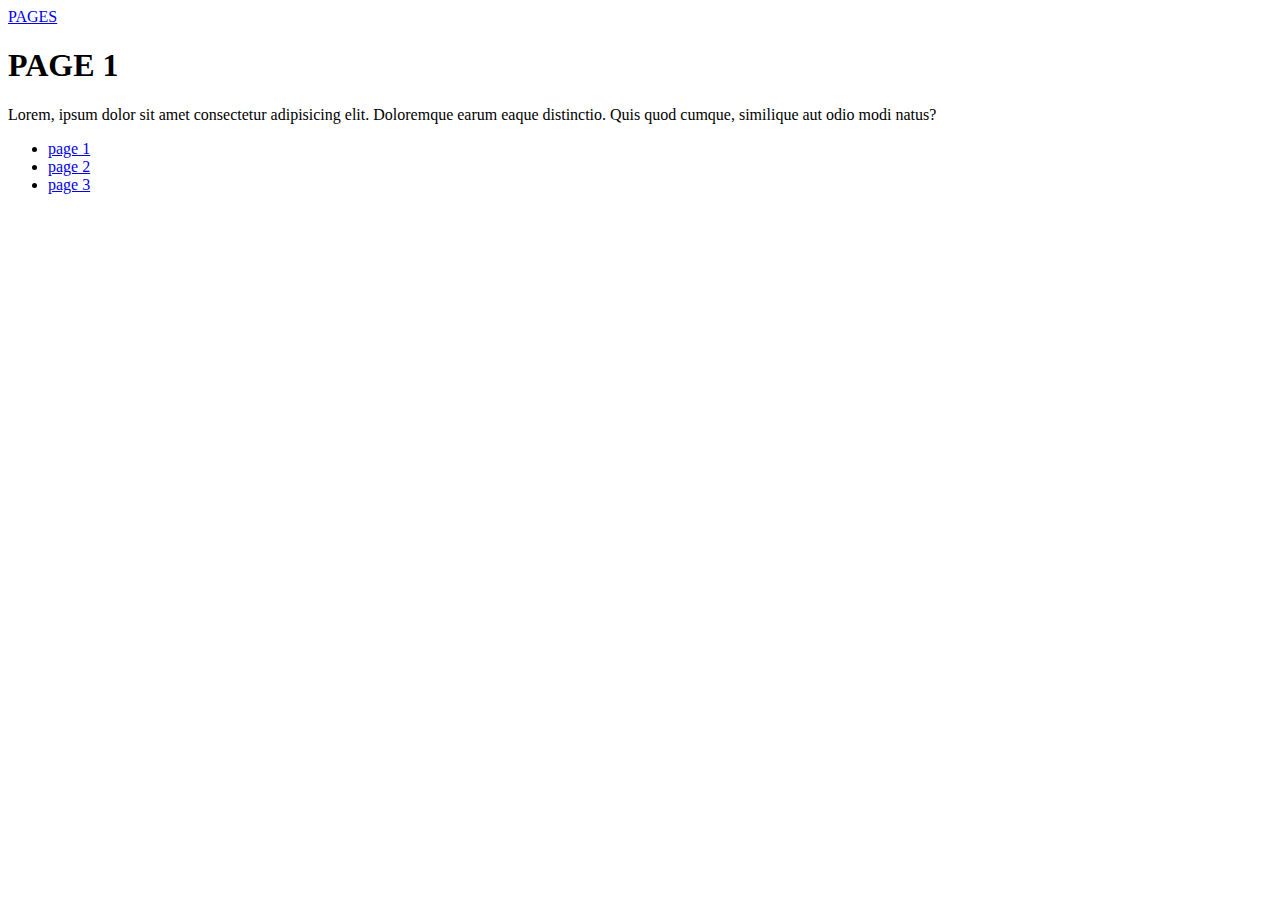
==== page-1.html @ b5a1cdf8 "adds 3 pages and index" ====
<!DOCTYPE html>
<html lang="en">
<head>
	<meta charset="UTF-8">
	<meta name="viewport" content="width=device-width, initial-scale=1.0">
	<title>Page 1</title>
</head>
<body>
	<header>
		<a href="./index.html">PAGES</a>
	</header>
	<main>
		<h1>PAGE 1</h1>
		<p>Lorem, ipsum dolor sit amet consectetur adipisicing elit. Doloremque earum eaque distinctio. Quis quod cumque, similique aut odio modi natus?</p>
		<ul>
			<li><a href="./page-1.html">page 1</a></li>
			<li><a href="./page-2.html">page 2</a></li>
			<li><a href="./page-3.html">page 3</a></li>
		</ul>
	</main>
	<footer></footer>
</body>
</html>
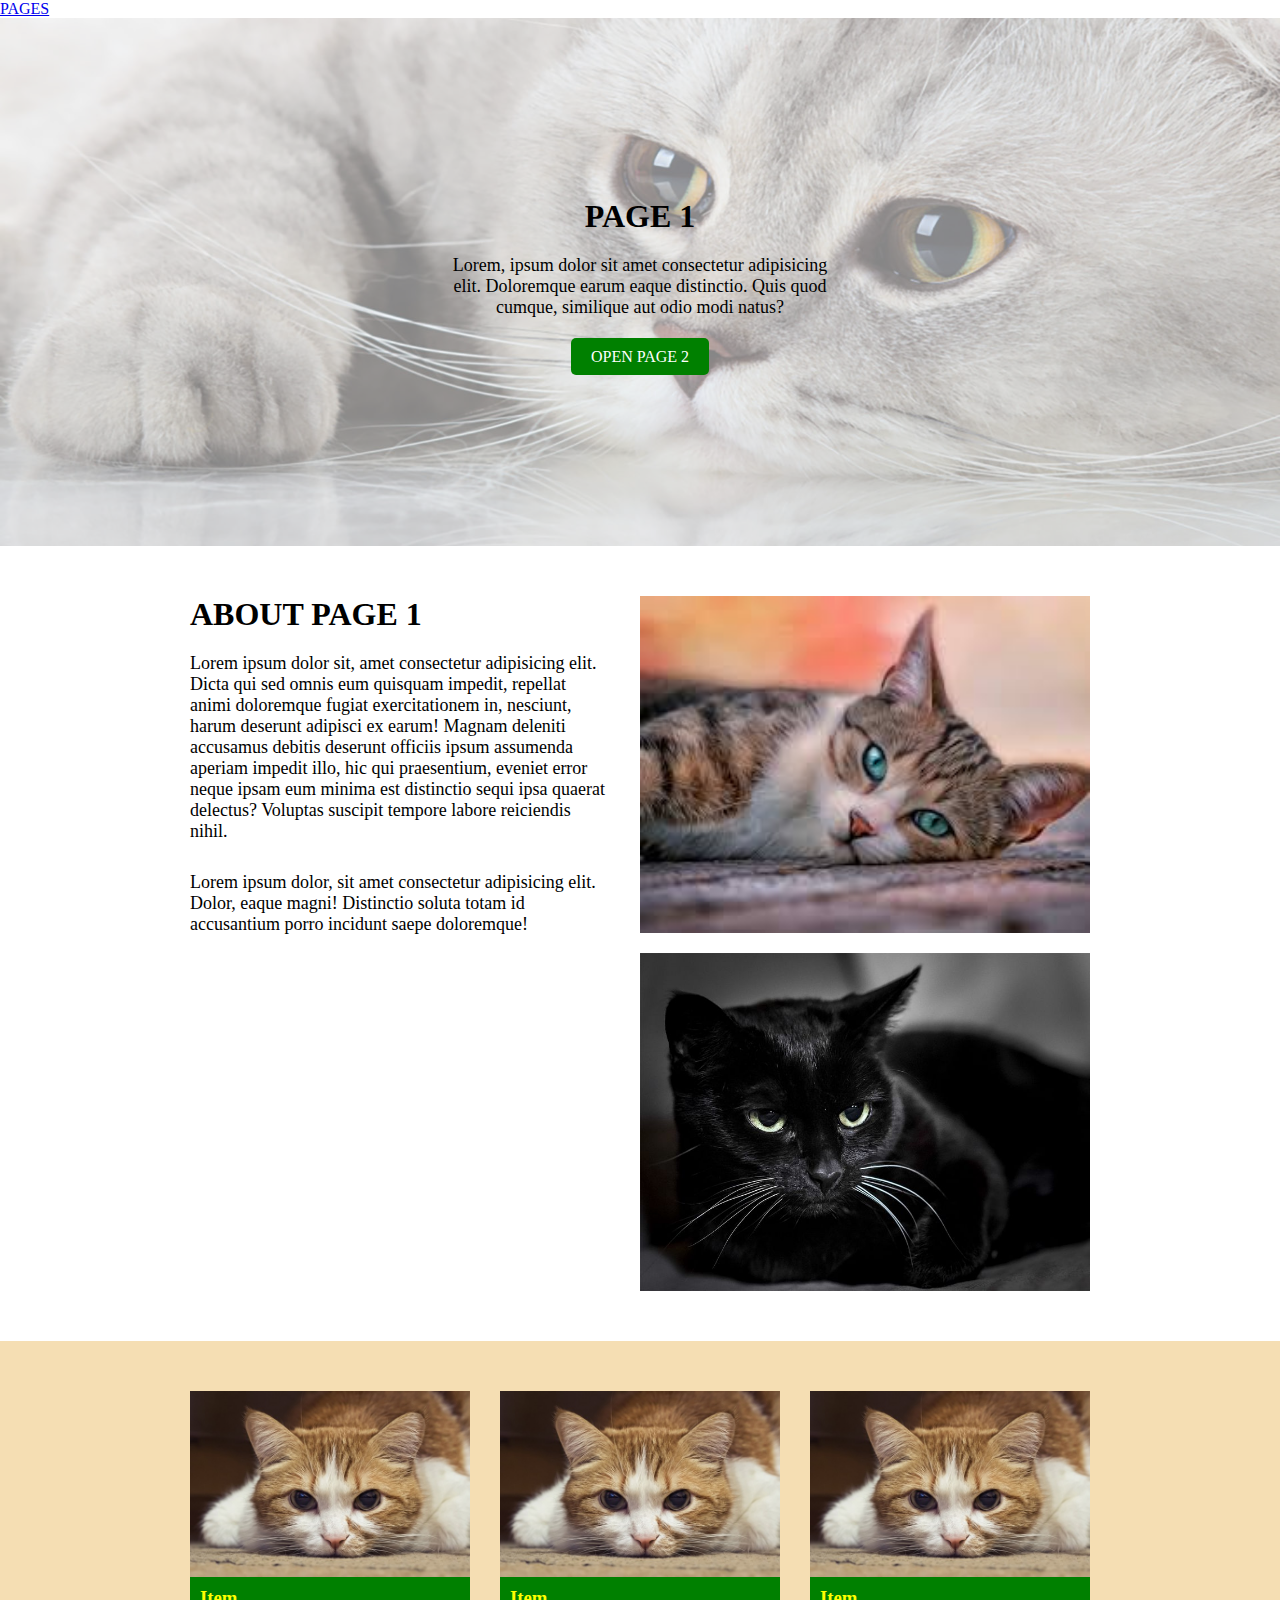
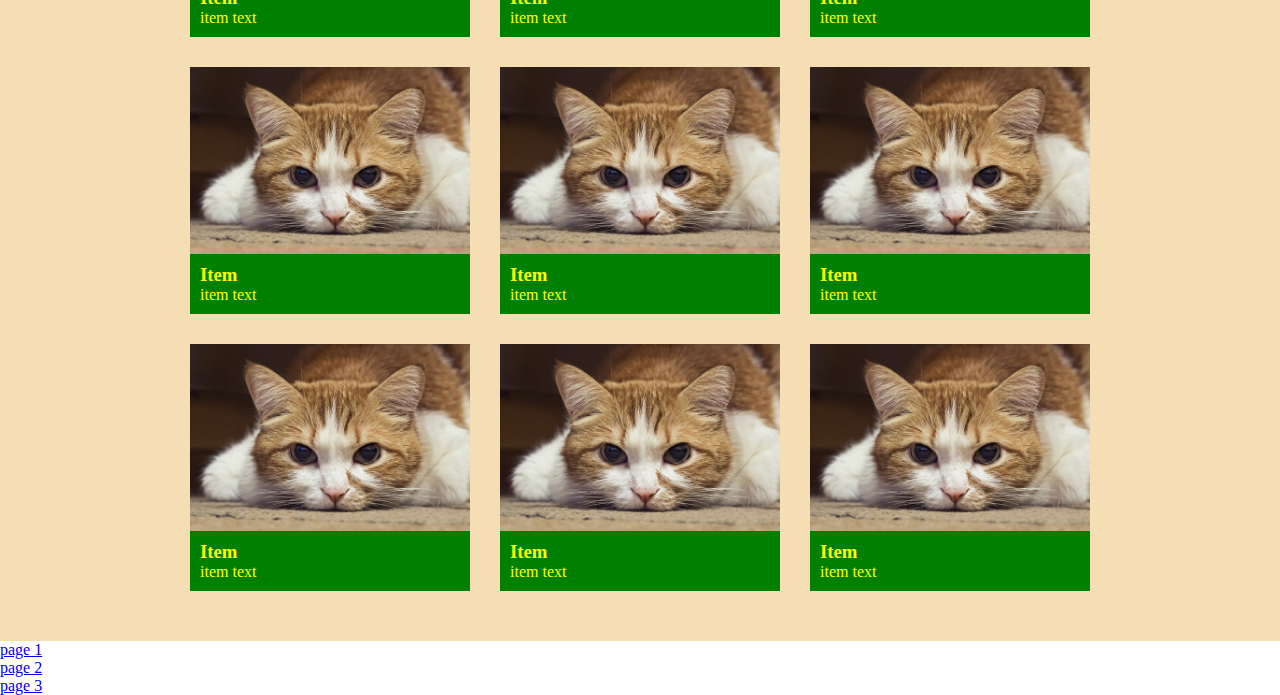
==== commit 4d0f4535: "adds a gallery" ====
--- a/page-1.html
+++ b/page-1.html
@@ -1,17 +1,156 @@
 <!DOCTYPE html>
 <html lang="en">
+
 <head>
 	<meta charset="UTF-8">
 	<meta name="viewport" content="width=device-width, initial-scale=1.0">
 	<title>Page 1</title>
+	<link rel="stylesheet" href="./css/styles.css">
 </head>
+
 <body>
 	<header>
 		<a href="./index.html">PAGES</a>
 	</header>
 	<main>
-		<h1>PAGE 1</h1>
-		<p>Lorem, ipsum dolor sit amet consectetur adipisicing elit. Doloremque earum eaque distinctio. Quis quod cumque, similique aut odio modi natus?</p>
+		<!-- Block Hero -->
+		<section class="section hero">
+			<div class="hero-overlay">
+				<div class="container hero">
+					<div class="hero-content__wrap">
+						<h1 class="content-title">Page 1</h1>
+						<p class="content-text">Lorem, ipsum dolor sit amet consectetur adipisicing elit.
+							Doloremque earum eaque distinctio. Quis quod cumque, similique aut odio modi natus?</p>
+						<a class="content-btn" href="./page-2.html">Open page 2</a>
+					</div>
+				</div>
+			</div>
+		</section>
+<!-- about page 1 -->
+		<section class="section">
+			<div class="container about">
+				<div class="about-content__wrap">
+					<div class="about-content">
+						<h2 class="content-title">About page 1</h2>
+						<p class="content-text">Lorem ipsum dolor sit, amet consectetur adipisicing elit. Dicta qui sed omnis eum quisquam impedit, repellat animi doloremque fugiat exercitationem in, nesciunt, harum deserunt adipisci ex earum! Magnam deleniti accusamus debitis deserunt officiis ipsum assumenda aperiam impedit illo, hic qui praesentium, eveniet error neque ipsam eum minima est distinctio sequi ipsa quaerat delectus? Voluptas suscipit tempore labore reiciendis nihil.</p>
+						<p class="content-text">Lorem ipsum dolor, sit amet consectetur adipisicing elit. Dolor, eaque magni! Distinctio soluta totam id accusantium porro incidunt saepe doloremque!</p>
+					</div>
+					<div class="about-content">
+						<div class="about-img__thumb">
+							<img class="about-img" src="./images/cat4.jpg" alt="cat 4">
+						</div>
+						<div class="about-img__thumb">
+							<img class="about-img" src="./images/cat5.jpg" alt="cat 5">
+						</div>
+					</div>
+				</div>
+			</div>
+		</section>
+		<section class="section gallery">
+			<div class="container gallery">
+				<ul class="gallery-list">
+					<li>
+						<div class="gallery-list__item-wrap">
+							<div class="gallery-item__thumb">
+								<img src="./images/cat8.jpg" alt="Some__text">
+							</div>
+							<div class="gallery-item__meta">
+								<h3 class="gallery-meta__title">Item</h3>
+								<p class="gallery-meta__text">item text</p>
+							</div>
+						</div>
+					</li>
+					<li>
+						<div class="gallery-list__item-wrap">
+							<div class="gallery-item__thumb">
+								<img src="./images/cat8.jpg" alt="Some__text">
+							</div>
+							<div class="gallery-item__meta">
+								<h3 class="gallery-meta__title">Item</h3>
+								<p class="gallery-meta__text">item text</p>
+							</div>
+						</div>
+					</li>
+					<li>
+						<div class="gallery-list__item-wrap">
+							<div class="gallery-item__thumb">
+								<img src="./images/cat8.jpg" alt="Some__text">
+							</div>
+							<div class="gallery-item__meta">
+								<h3 class="gallery-meta__title">Item</h3>
+								<p class="gallery-meta__text">item text</p>
+							</div>
+						</div>
+					</li>
+					<li>
+						<div class="gallery-list__item-wrap">
+							<div class="gallery-item__thumb">
+								<img src="./images/cat8.jpg" alt="Some__text">
+							</div>
+							<div class="gallery-item__meta">
+								<h3 class="gallery-meta__title">Item</h3>
+								<p class="gallery-meta__text">item text</p>
+							</div>
+						</div>
+					</li>
+					<li>
+						<div class="gallery-list__item-wrap">
+							<div class="gallery-item__thumb">
+								<img src="./images/cat8.jpg" alt="Some__text">
+							</div>
+							<div class="gallery-item__meta">
+								<h3 class="gallery-meta__title">Item</h3>
+								<p class="gallery-meta__text">item text</p>
+							</div>
+						</div>
+					</li>
+					<li>
+						<div class="gallery-list__item-wrap">
+							<div class="gallery-item__thumb">
+								<img src="./images/cat8.jpg" alt="Some__text">
+							</div>
+							<div class="gallery-item__meta">
+								<h3 class="gallery-meta__title">Item</h3>
+								<p class="gallery-meta__text">item text</p>
+							</div>
+						</div>
+					</li>
+					<li>
+						<div class="gallery-list__item-wrap">
+							<div class="gallery-item__thumb">
+								<img src="./images/cat8.jpg" alt="Some__text">
+							</div>
+							<div class="gallery-item__meta">
+								<h3 class="gallery-meta__title">Item</h3>
+								<p class="gallery-meta__text">item text</p>
+							</div>
+						</div>
+					</li>
+					<li>
+						<div class="gallery-list__item-wrap">
+							<div class="gallery-item__thumb">
+								<img src="./images/cat8.jpg" alt="Some__text">
+							</div>
+							<div class="gallery-item__meta">
+								<h3 class="gallery-meta__title">Item</h3>
+								<p class="gallery-meta__text">item text</p>
+							</div>
+						</div>
+					</li>
+					<li>
+						<div class="gallery-list__item-wrap">
+							<div class="gallery-item__thumb">
+								<img src="./images/cat8.jpg" alt="Some__text">
+							</div>
+							<div class="gallery-item__meta">
+								<h3 class="gallery-meta__title">Item</h3>
+								<p class="gallery-meta__text">item text</p>
+							</div>
+						</div>
+					</li>
+				</ul>
+			</div>
+		</section>
 		<ul>
 			<li><a href="./page-1.html">page 1</a></li>
 			<li><a href="./page-2.html">page 2</a></li>
@@ -20,4 +159,5 @@
 	</main>
 	<footer></footer>
 </body>
+
 </html>--- a/css/styles.css
+++ b/css/styles.css
@@ -0,0 +1,172 @@
+html {
+	box-sizing: border-box;
+}
+
+*,
+*::before,
+*::after {
+	box-sizing: inherit;
+}
+
+body {
+	font-size: 16px;
+	margin: 0;
+}
+
+img {
+	display: block;
+	width: 100%;
+}
+
+h1,
+h2,
+h3 {
+	margin: 0;
+}
+
+p {
+	margin: 0;
+}
+
+ul {
+	margin: 0;
+	padding: 0;
+	list-style: none;
+}
+
+.section {
+	width: 100%;
+	/* height: 600px; */
+}
+
+.section.hero {
+	background-image: url("../images/cat.jpg");
+	background-size: cover;
+	background-repeat: no-repeat;
+	background-position: center;
+	background-color: lightcyan;
+}
+
+
+.hero-overlay {
+	width: 100%;
+	height: 100%;
+	background-color: rgba(255, 255, 255, 0.527);
+}
+
+.container {
+	display: flex;
+	justify-content: center;
+	align-items: center;
+	margin: 0 auto;
+	width: 900px;
+	height: 100%;
+}
+
+.container.hero {
+	padding-top: 150px;
+	padding-bottom: 150px;
+}
+
+.container.about {
+	padding-top: 50px;
+	padding-bottom: 50px;
+}
+
+.about-content__wrap {
+	display: flex;
+}
+
+.about-content {
+	width: 50%;
+}
+
+.about-content:first-child {
+	padding-right: 30px;
+}
+
+.about-img__thumb {
+	width: 100%;
+}
+
+.about-img__thumb:first-child {
+	margin-bottom: 20px;
+}
+
+.about-img {
+	display: block;
+	width: 100%;
+}
+
+.hero-content__wrap {
+	padding: 30px;
+	width: 450px;
+	text-align: center;
+}
+
+.content-title {
+	margin-bottom: 20px;
+	font-size: 32px;
+	text-transform: uppercase;
+}
+
+.content-text {
+	margin-bottom: 30px;
+	font-size: 18px;
+}
+
+.content-btn {
+	padding-top: 10px;
+	padding-left: 20px;
+	padding-right: 20px;
+	padding-bottom: 10px;
+	text-transform: uppercase;
+	text-decoration: none;
+	color: white;
+	border: none;
+	border-radius: 5px;
+	background-color: green;
+}
+
+.content-btn:hover {
+	background-color: orange;
+}
+
+
+/* Gallery */
+
+.section.gallery {
+	background-color: wheat;
+} 
+
+.container.gallery {
+	padding-top: 50px;
+	padding-bottom: 50px;
+}
+
+.gallery-list {
+	display: flex;
+	flex-wrap: wrap;
+}
+
+.gallery-list li:not(:nth-child(3n)) {
+	margin-right: 30px;
+}
+
+.gallery-list li:nth-last-child(n + 4) {
+	margin-bottom: 30px;
+}
+
+.gallery-list__item-wrap {
+	width: 280px;
+}
+
+.gallery-item__meta {
+	padding: 10px;
+	background-color: green;
+}
+
+.gallery-meta__title, .gallery-meta__text {
+	color: yellow;
+}
+
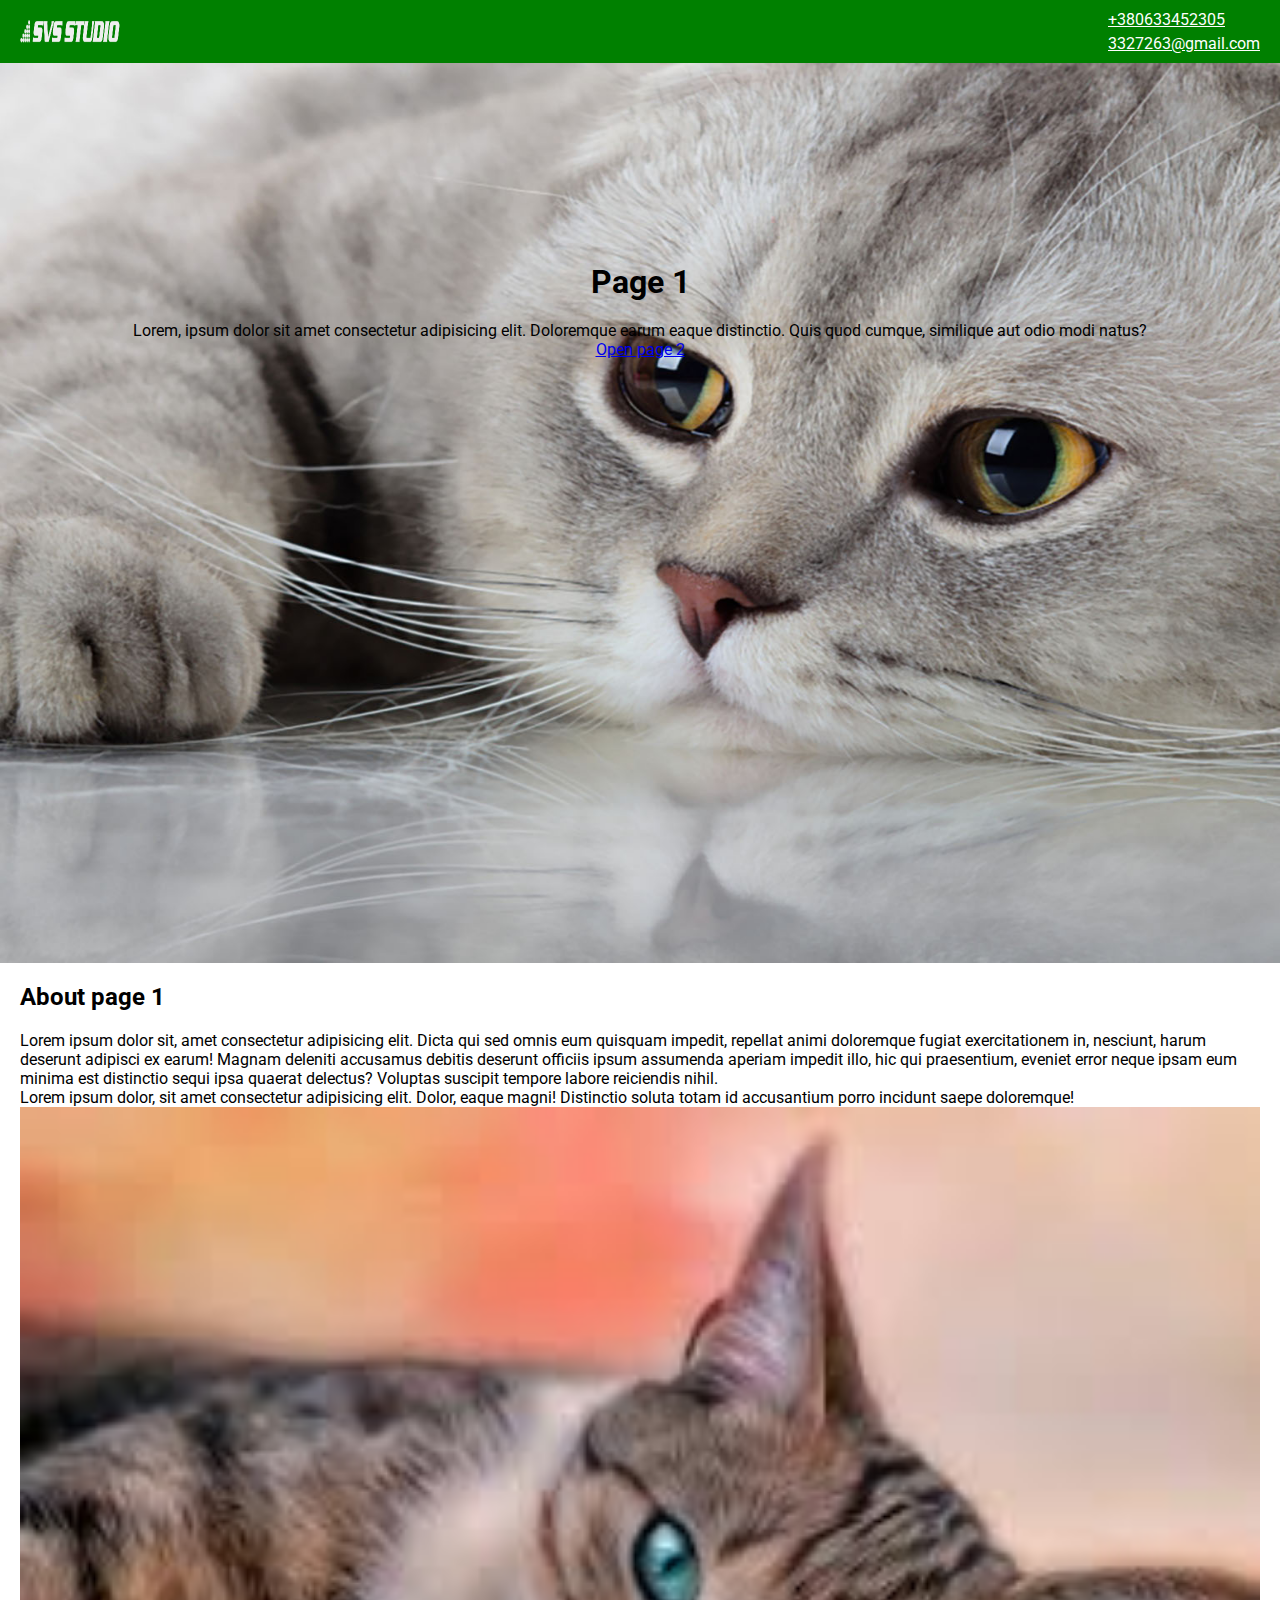
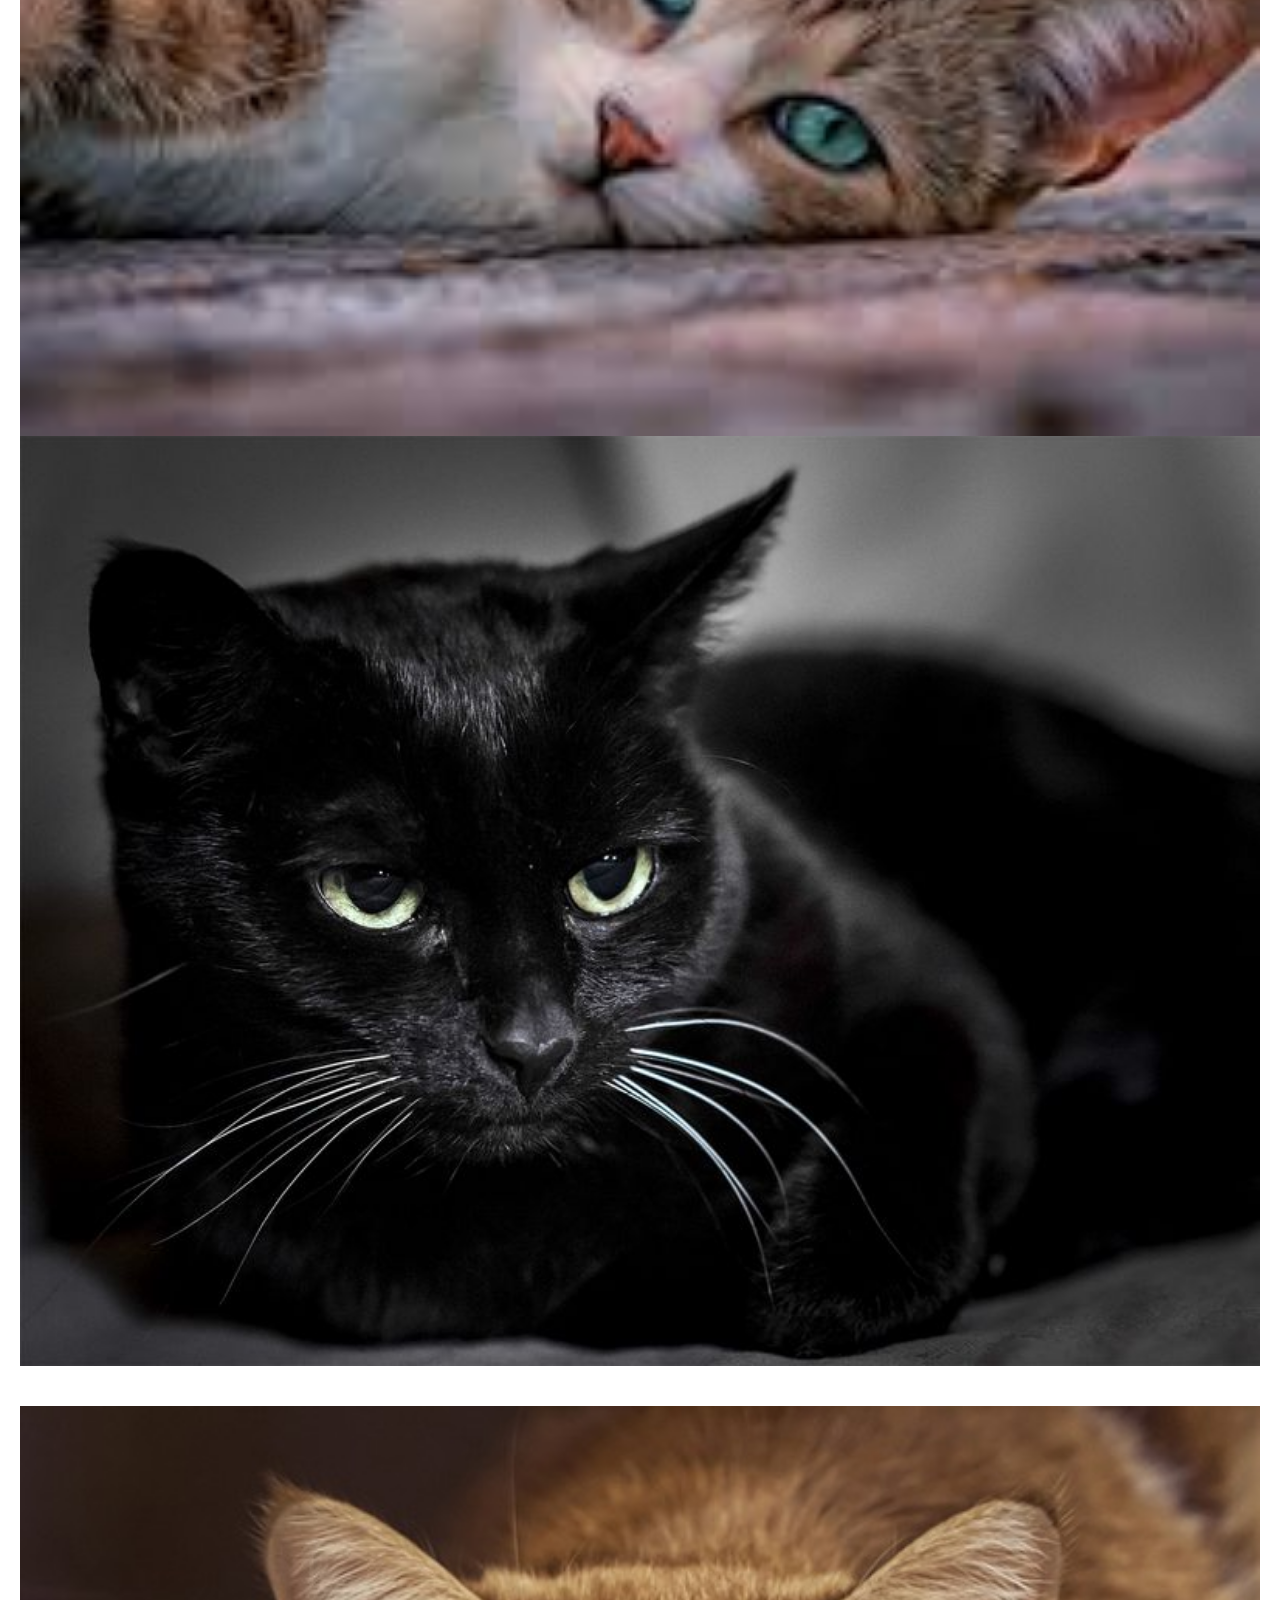
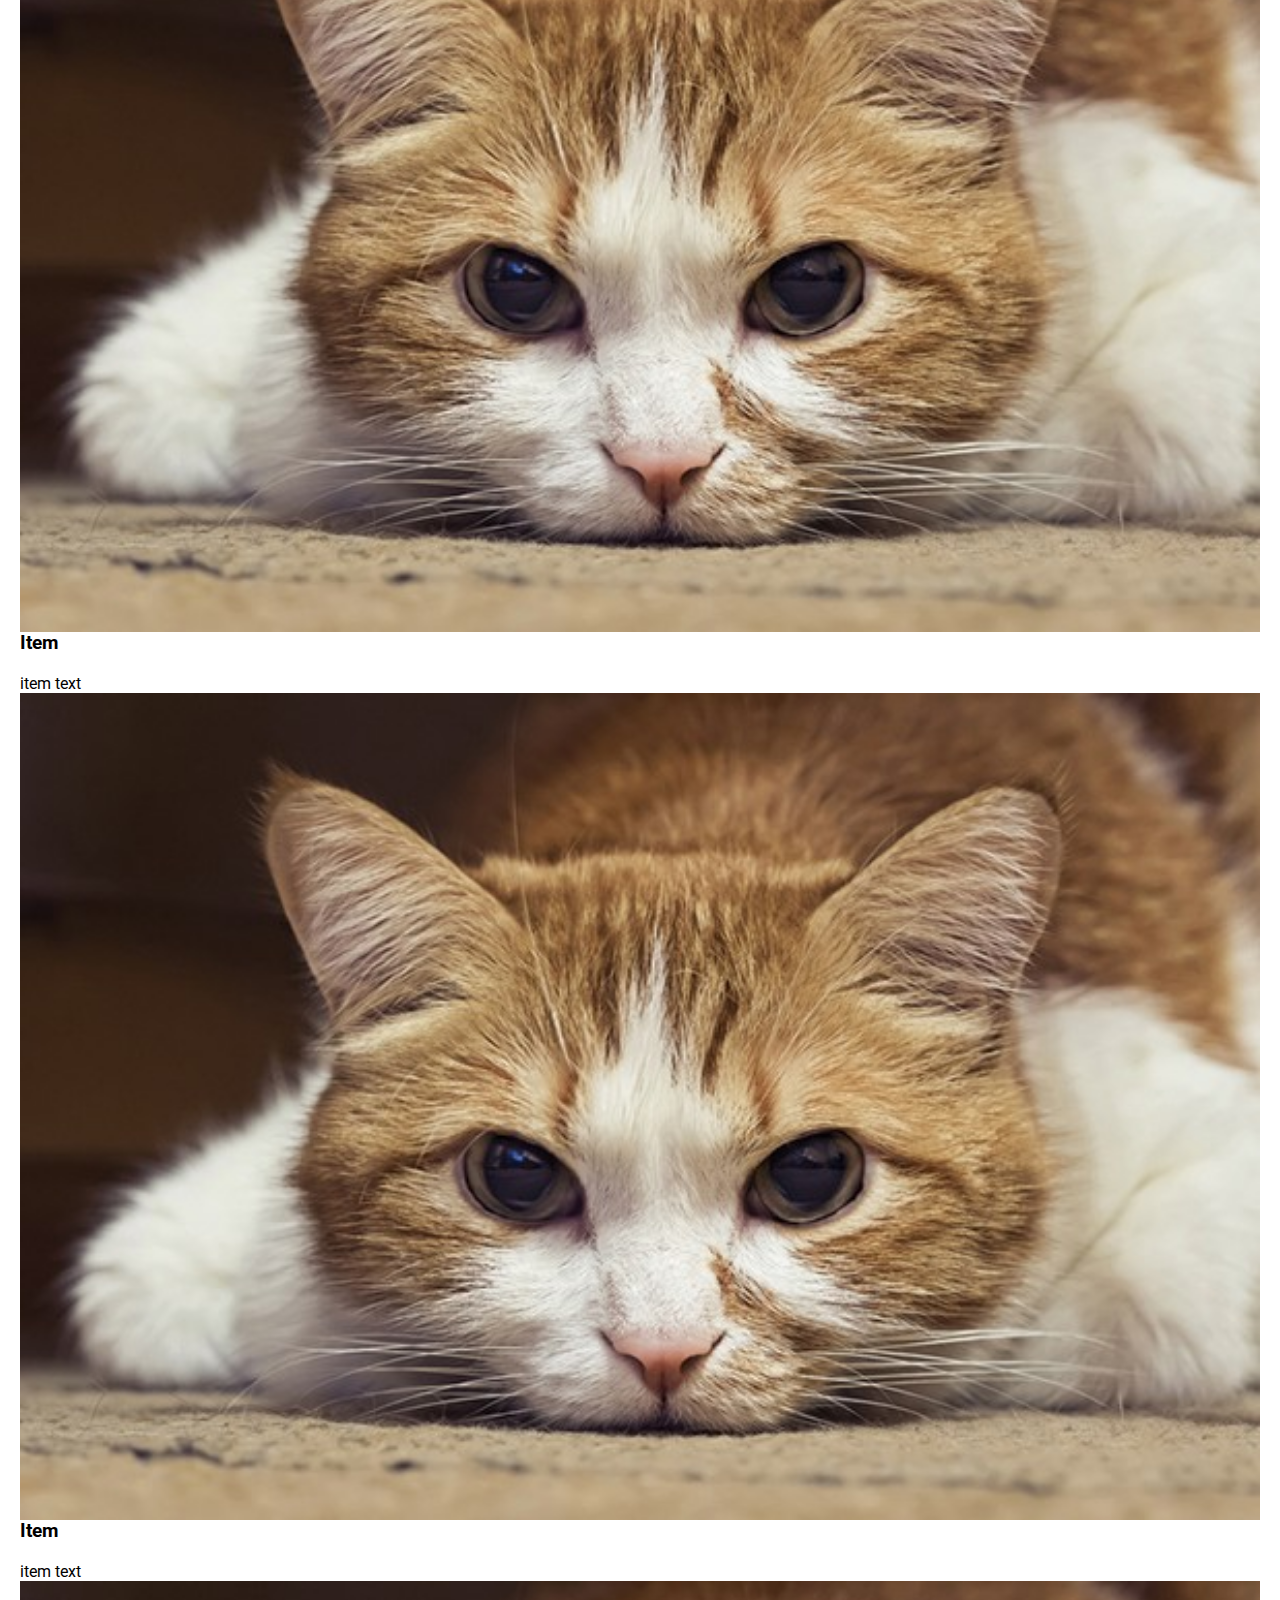
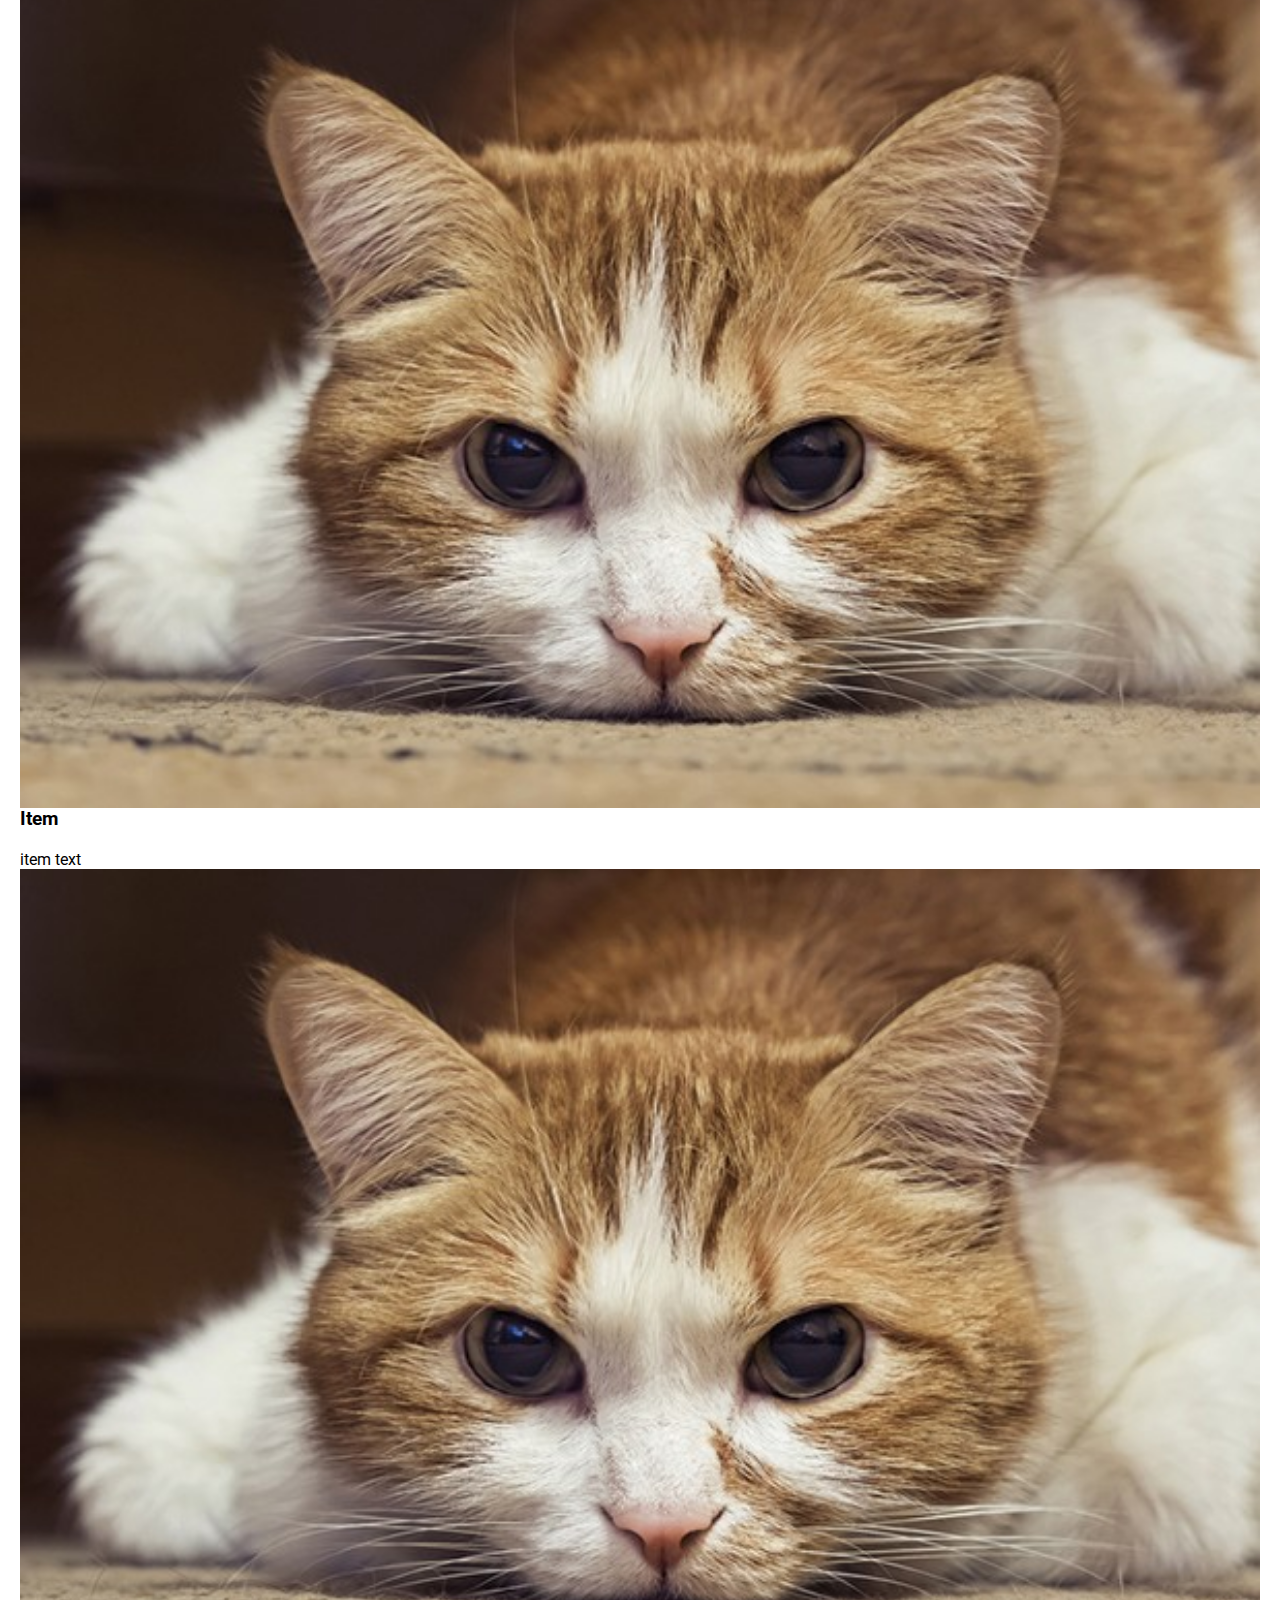
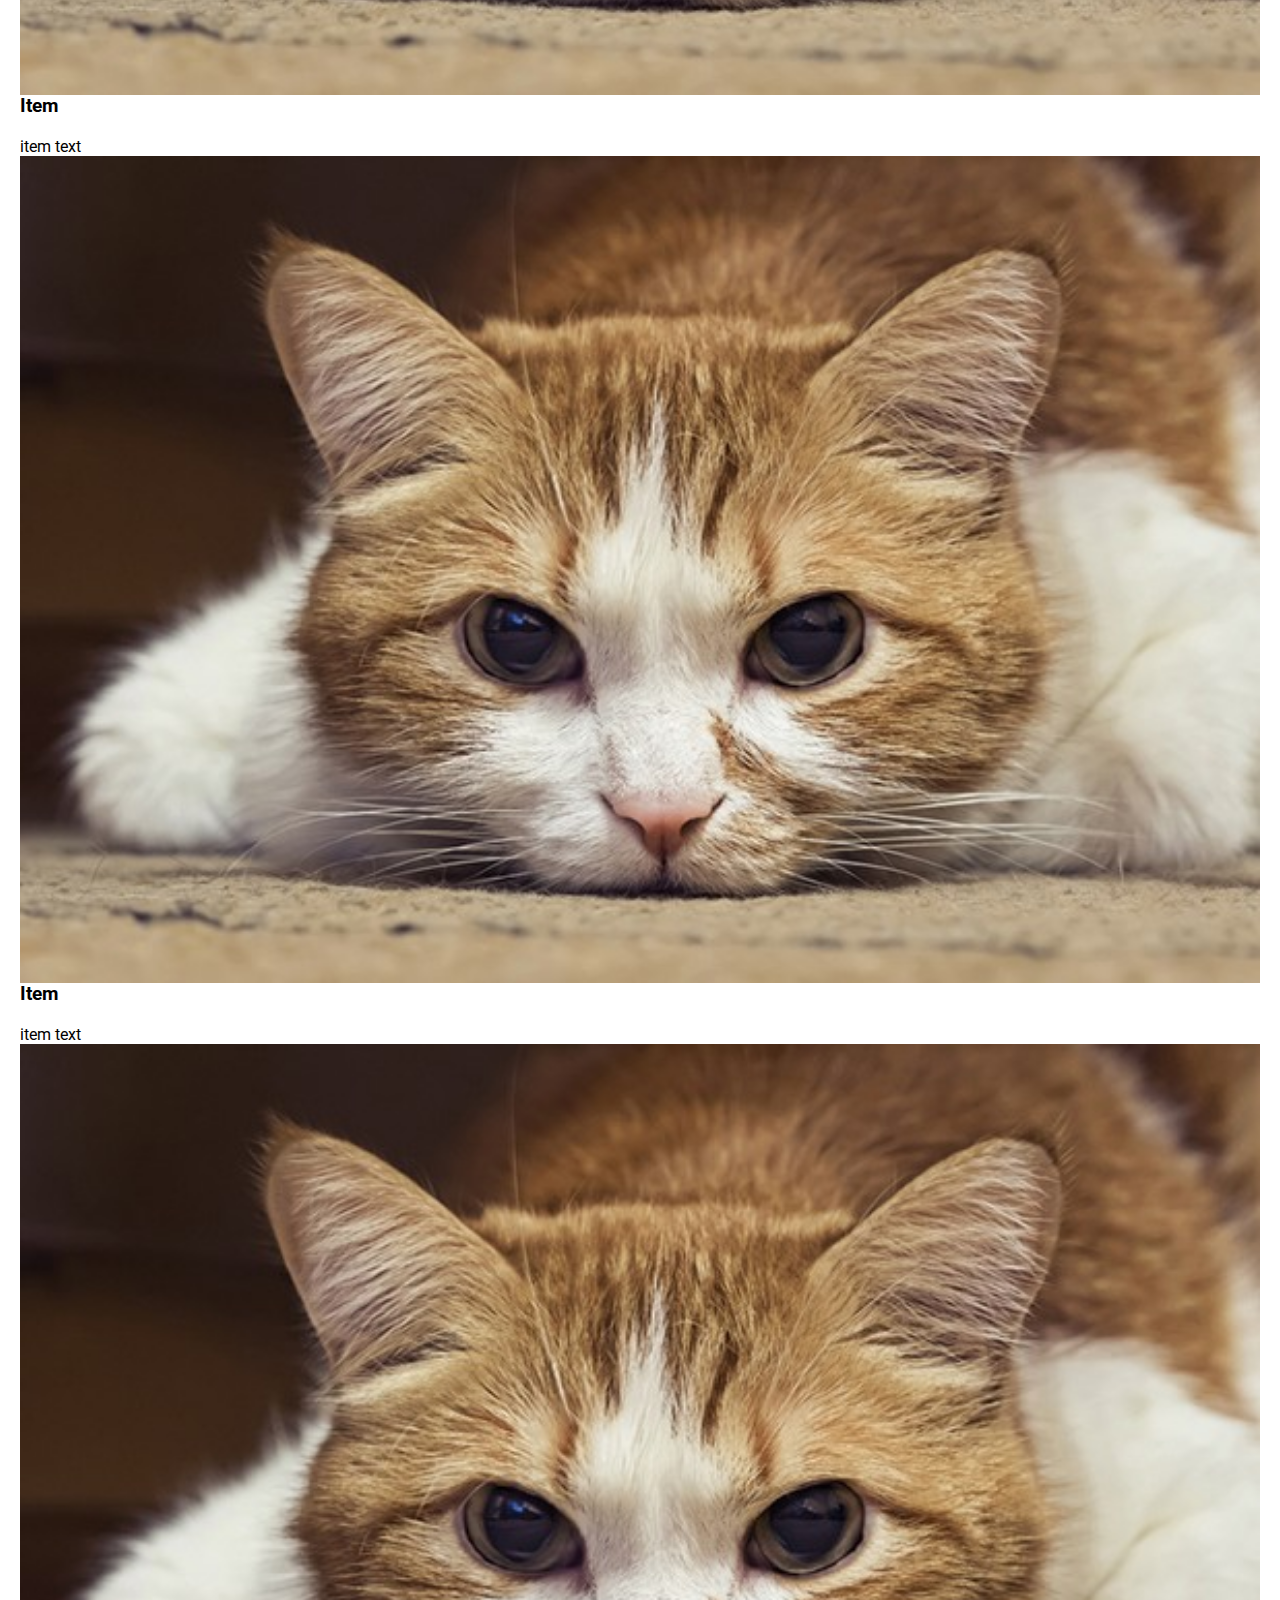
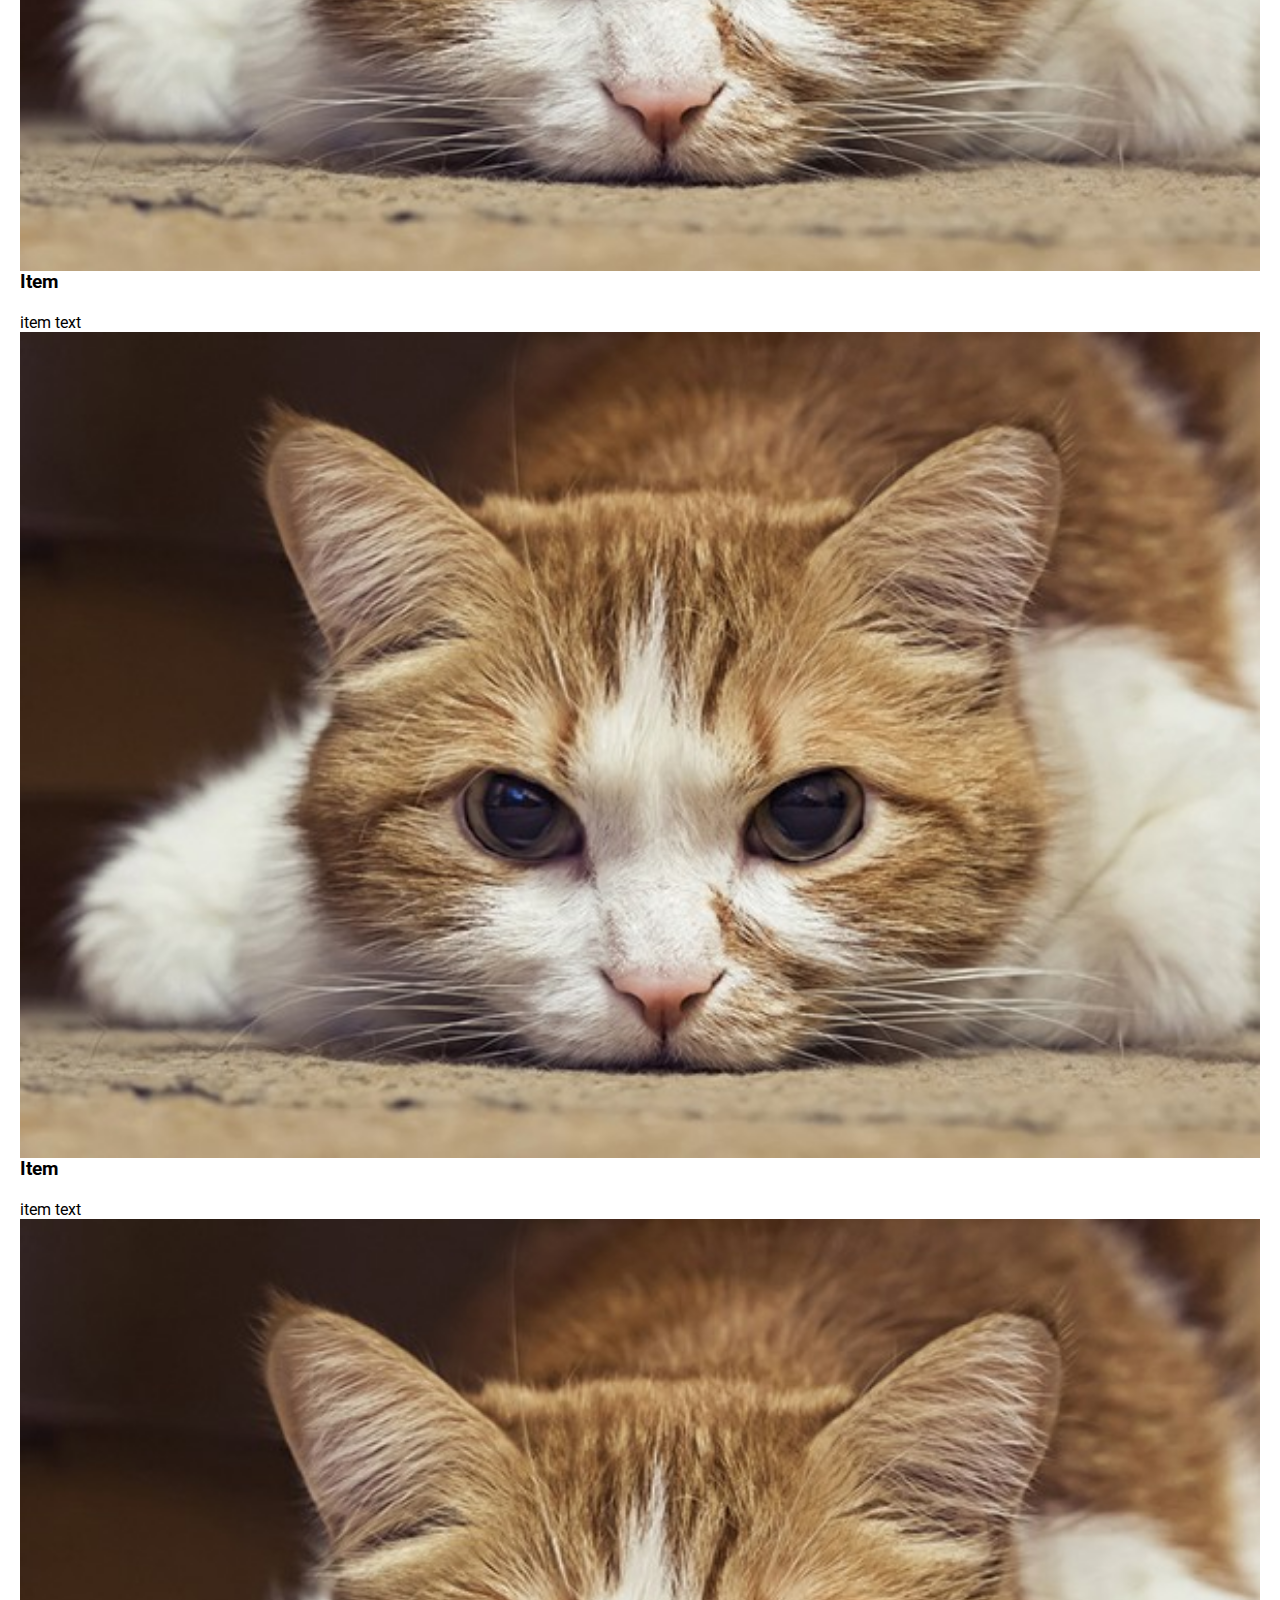
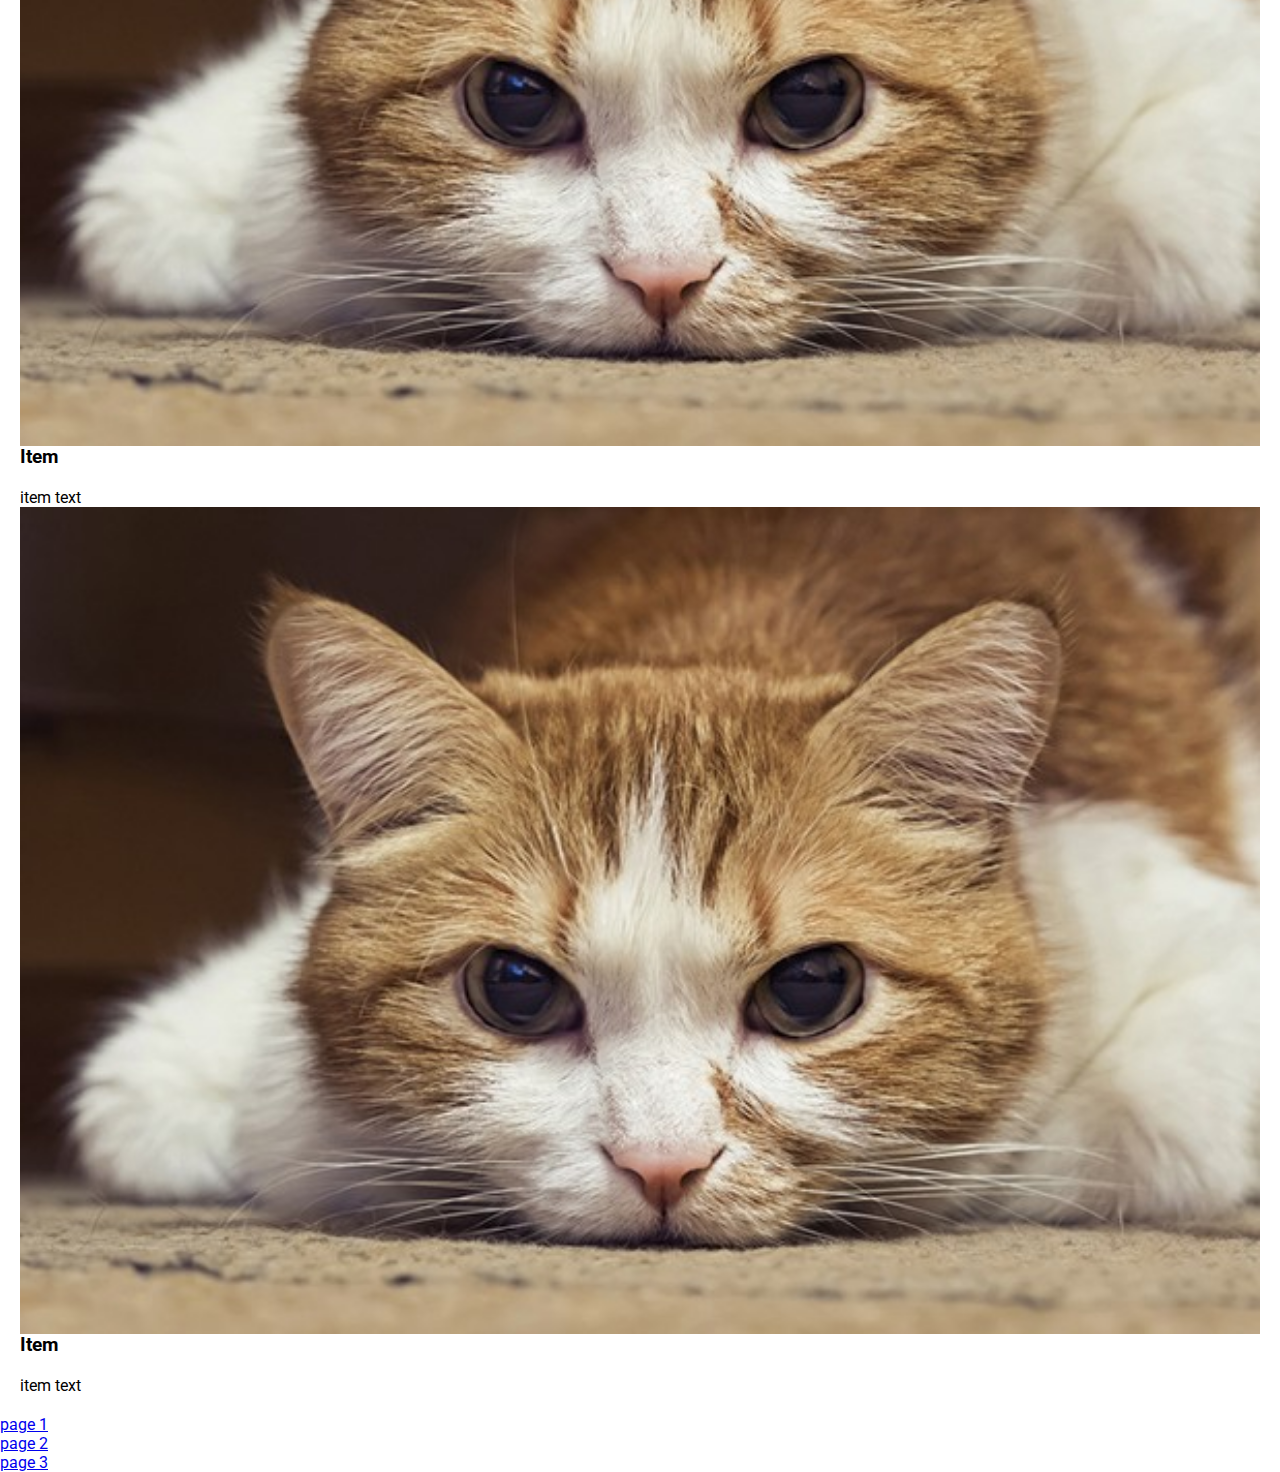
==== commit 795c9289: "переход на мобайл" ====
--- a/page-1.html
+++ b/page-1.html
@@ -5,12 +5,22 @@
 	<meta charset="UTF-8">
 	<meta name="viewport" content="width=device-width, initial-scale=1.0">
 	<title>Page 1</title>
+	<link rel="preconnect" href="https://fonts.gstatic.com">
+	<link href="https://fonts.googleapis.com/css2?family=Roboto:wght@400;700&display=swap" rel="stylesheet">
 	<link rel="stylesheet" href="./css/styles.css">
 </head>
 
 <body>
-	<header>
-		<a href="./index.html">PAGES</a>
+	<header class="page-header">
+		<div class="container header">
+			<a class="header-logo__link" href="./index.html">
+				<img class="header-logo__img" src="./images/logo2.png" alt="logo">
+			</a>
+			<ul class="header-contact__list">
+				<li><a class="header-contact__link tel" href="tel:+380633452305"><span>+380633452305</span></a></li>
+				<li><a class="header-contact__link mail" href="mailto:3327263@gmail.com"><span>3327263@gmail.com</span></a></li>
+			</ul>
+		</div>
 	</header>
 	<main>
 		<!-- Block Hero -->
@@ -46,6 +56,7 @@
 				</div>
 			</div>
 		</section>
+		<!-- Gallery page 1 -->
 		<section class="section gallery">
 			<div class="container gallery">
 				<ul class="gallery-list">
--- a/css/styles.css
+++ b/css/styles.css
@@ -1,172 +1,106 @@
 html {
-	box-sizing: border-box;
+  -webkit-box-sizing: border-box;
+          box-sizing: border-box;
 }
 
 *,
 *::before,
 *::after {
-	box-sizing: inherit;
+  -webkit-box-sizing: inherit;
+          box-sizing: inherit;
 }
 
 body {
-	font-size: 16px;
-	margin: 0;
+  font-size: 16px;
+  font-family: 'Roboto', sans-serif;
+  padding: 0;
+  margin: 0;
 }
 
 img {
-	display: block;
-	width: 100%;
+  display: block;
+  width: 100%;
 }
 
 h1,
 h2,
 h3 {
-	margin: 0;
+  margin: 0;
+  margin-bottom: 20px;
 }
 
 p {
-	margin: 0;
+  margin: 0;
+}
+
+.link {
+  display: block;
+  text-decoration: none;
+  font-style: normal;
 }
 
 ul {
-	margin: 0;
-	padding: 0;
-	list-style: none;
+  margin: 0;
+  padding: 0;
+  list-style: none;
 }
 
 .section {
-	width: 100%;
-	/* height: 600px; */
+  padding-top: 20px;
+  padding-bottom: 20px;
+  width: 100%;
 }
 
 .section.hero {
-	background-image: url("../images/cat.jpg");
-	background-size: cover;
-	background-repeat: no-repeat;
-	background-position: center;
-	background-color: lightcyan;
-}
-
-
-.hero-overlay {
-	width: 100%;
-	height: 100%;
-	background-color: rgba(255, 255, 255, 0.527);
+  min-height: 100vh;
+  background-image: url("../images/cat.jpg");
+  background-size: cover;
+  background-repeat: no-repeat;
+  background-position: center;
+  background-color: lightcyan;
 }
 
 .container {
-	display: flex;
-	justify-content: center;
-	align-items: center;
-	margin: 0 auto;
-	width: 900px;
-	height: 100%;
+  padding-left: 20px;
+  padding-right: 20px;
+}
+
+.container.header {
+  display: -webkit-box;
+  display: -ms-flexbox;
+  display: flex;
+  -webkit-box-pack: justify;
+      -ms-flex-pack: justify;
+          justify-content: space-between;
+  -webkit-box-align: center;
+      -ms-flex-align: center;
+          align-items: center;
+  padding-top: 10px;
+  padding-bottom: 10px;
+  background-color: green;
+}
+
+.container.header .header-contact__list li:nth-child(1) {
+  margin-bottom: 5px;
+}
+
+.container.header .header-contact__link {
+  color: white;
 }
 
 .container.hero {
-	padding-top: 150px;
-	padding-bottom: 150px;
+  padding-top: 20vh;
+  text-align: center;
 }
 
-.container.about {
-	padding-top: 50px;
-	padding-bottom: 50px;
+.page-header {
+  width: 100%;
+  background-color: red;
 }
 
-.about-content__wrap {
-	display: flex;
+.header-logo__link {
+  display: block;
+  width: 100px;
 }
 
-.about-content {
-	width: 50%;
-}
-
-.about-content:first-child {
-	padding-right: 30px;
-}
-
-.about-img__thumb {
-	width: 100%;
-}
-
-.about-img__thumb:first-child {
-	margin-bottom: 20px;
-}
-
-.about-img {
-	display: block;
-	width: 100%;
-}
-
-.hero-content__wrap {
-	padding: 30px;
-	width: 450px;
-	text-align: center;
-}
-
-.content-title {
-	margin-bottom: 20px;
-	font-size: 32px;
-	text-transform: uppercase;
-}
-
-.content-text {
-	margin-bottom: 30px;
-	font-size: 18px;
-}
-
-.content-btn {
-	padding-top: 10px;
-	padding-left: 20px;
-	padding-right: 20px;
-	padding-bottom: 10px;
-	text-transform: uppercase;
-	text-decoration: none;
-	color: white;
-	border: none;
-	border-radius: 5px;
-	background-color: green;
-}
-
-.content-btn:hover {
-	background-color: orange;
-}
-
-
-/* Gallery */
-
-.section.gallery {
-	background-color: wheat;
-} 
-
-.container.gallery {
-	padding-top: 50px;
-	padding-bottom: 50px;
-}
-
-.gallery-list {
-	display: flex;
-	flex-wrap: wrap;
-}
-
-.gallery-list li:not(:nth-child(3n)) {
-	margin-right: 30px;
-}
-
-.gallery-list li:nth-last-child(n + 4) {
-	margin-bottom: 30px;
-}
-
-.gallery-list__item-wrap {
-	width: 280px;
-}
-
-.gallery-item__meta {
-	padding: 10px;
-	background-color: green;
-}
-
-.gallery-meta__title, .gallery-meta__text {
-	color: yellow;
-}
-
+/* Hero */
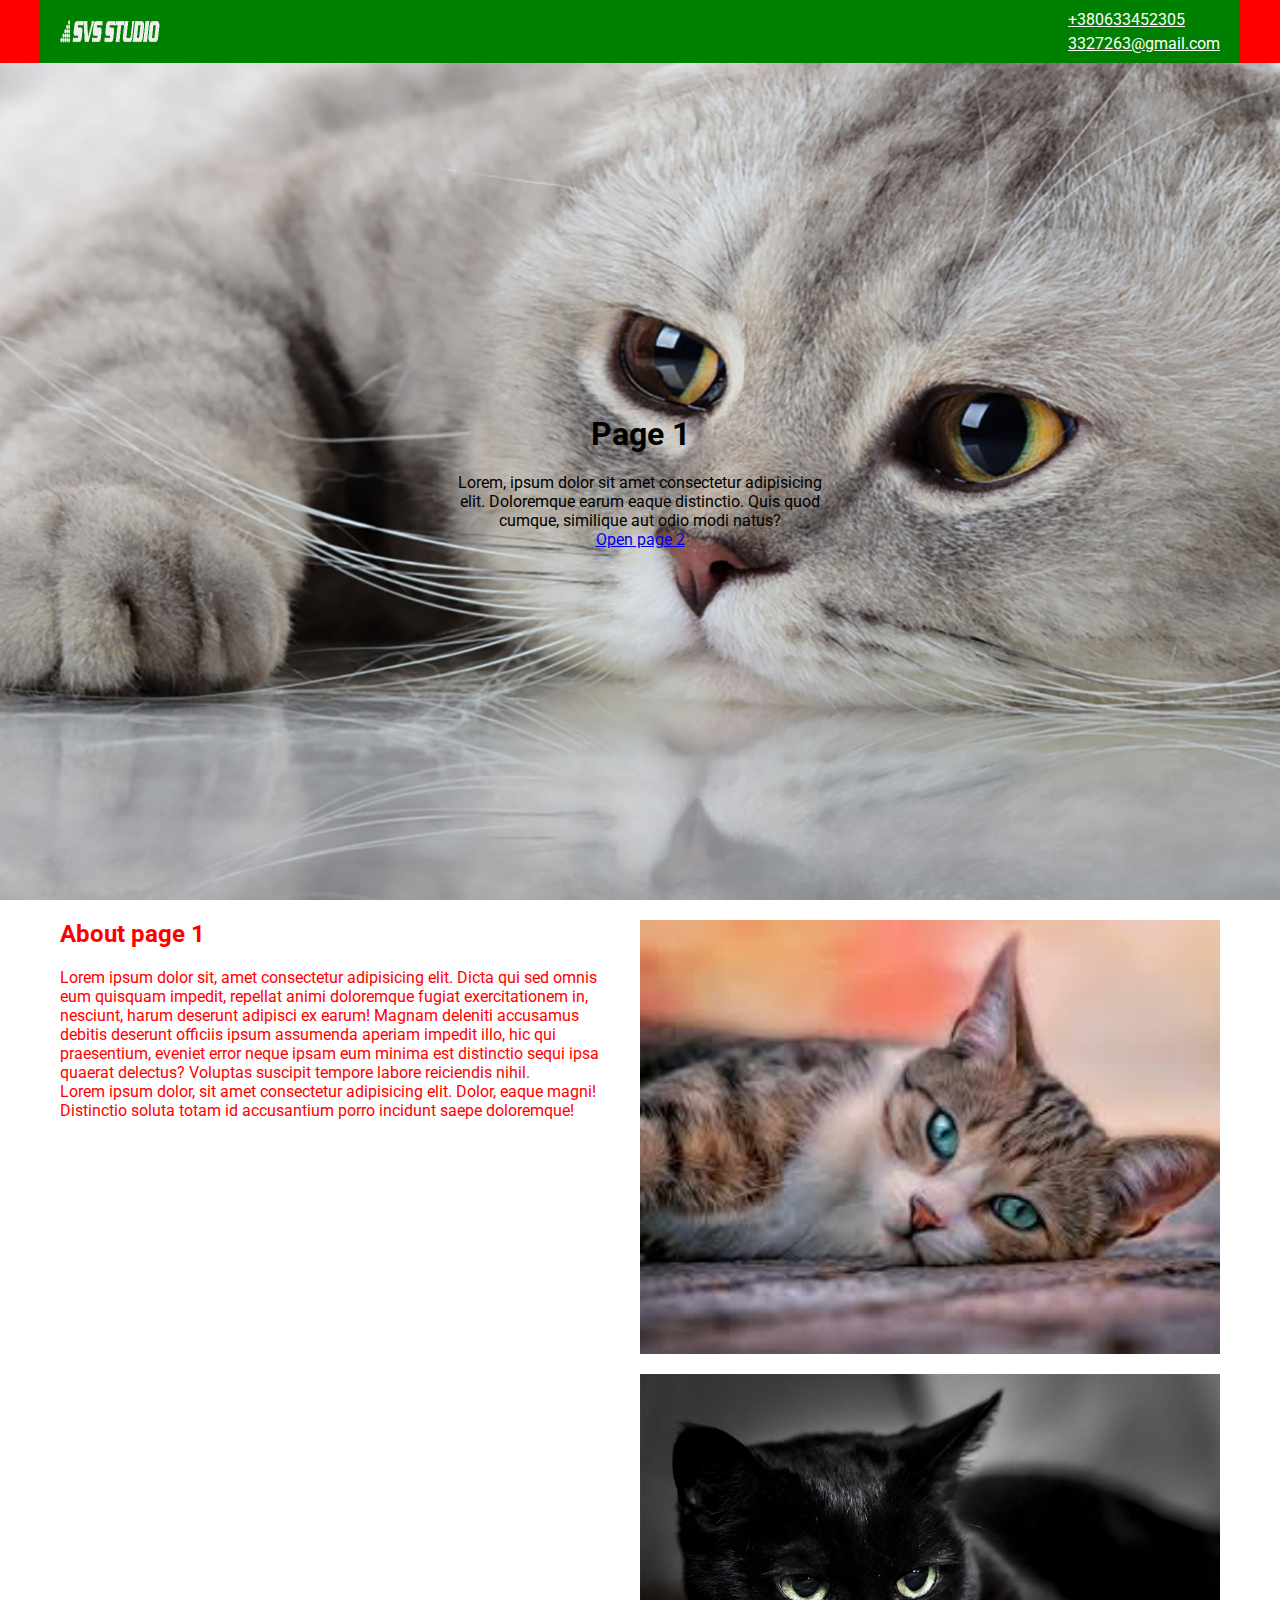
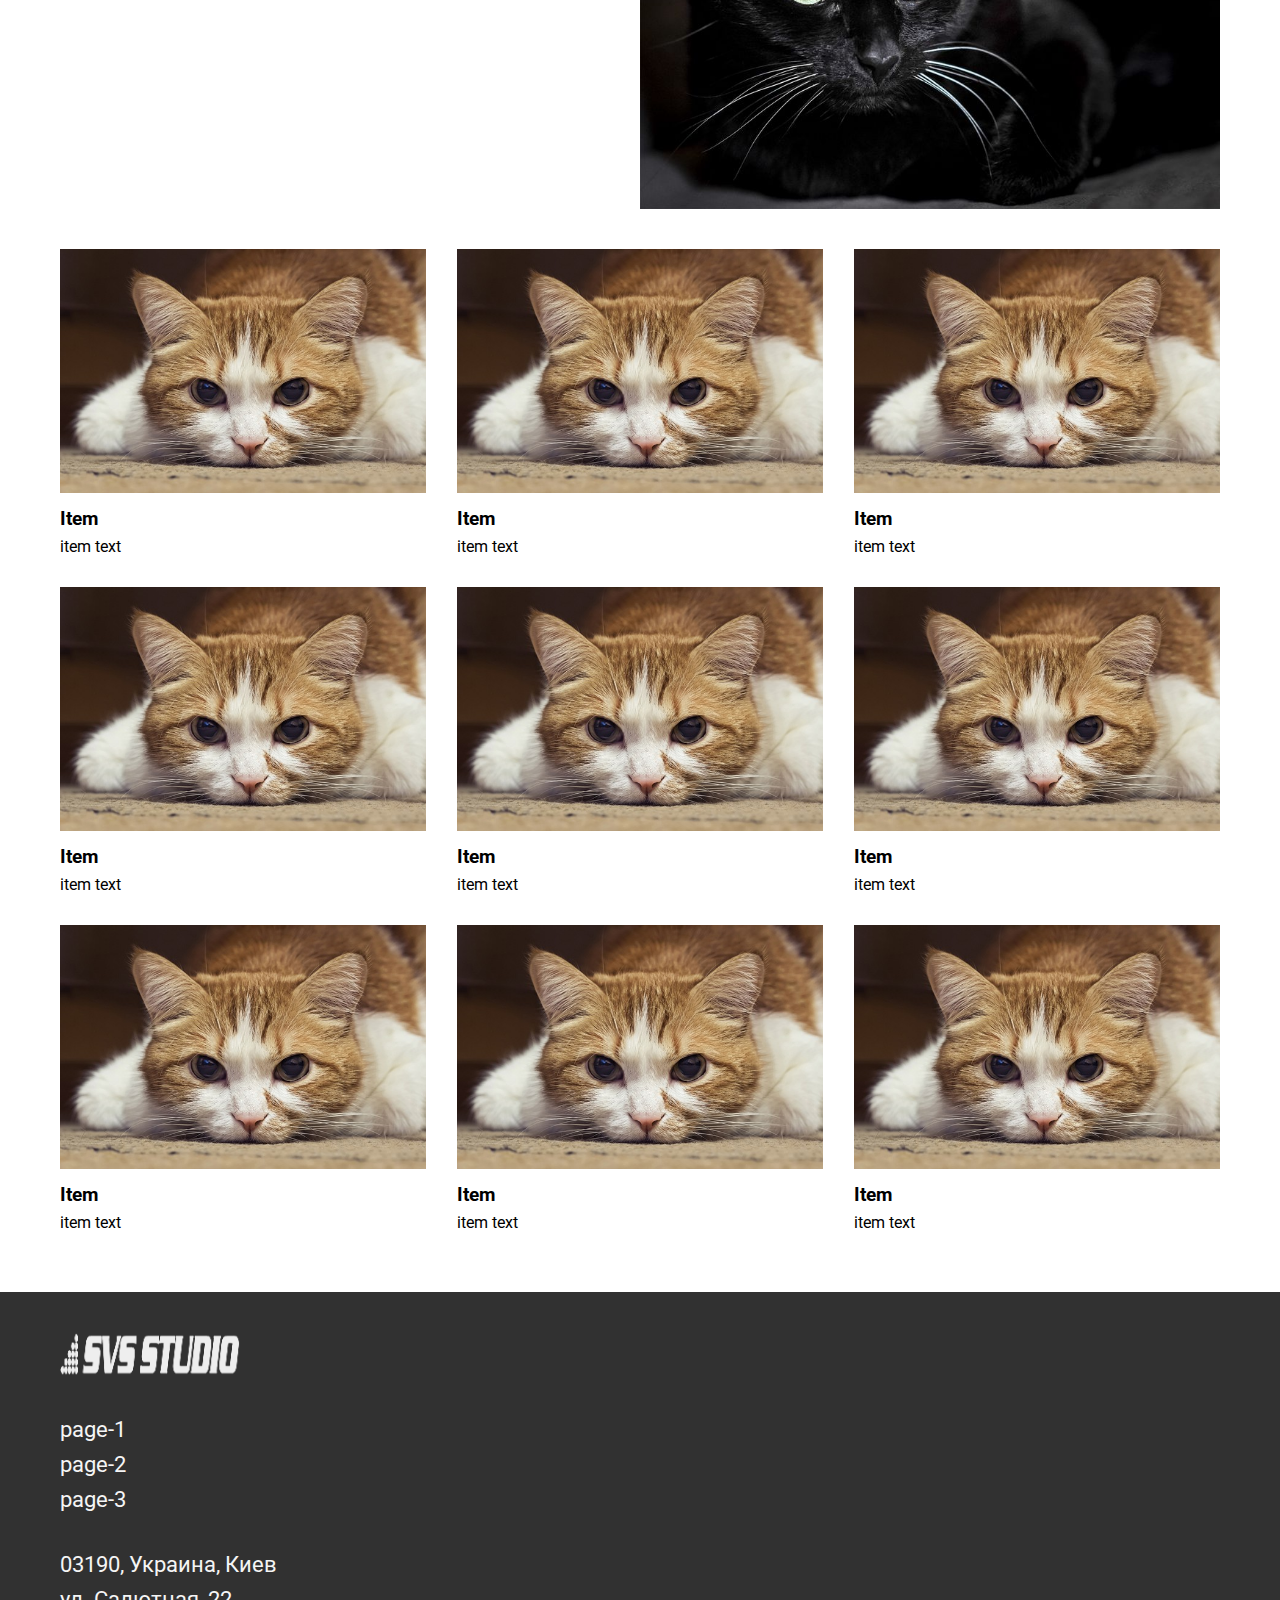
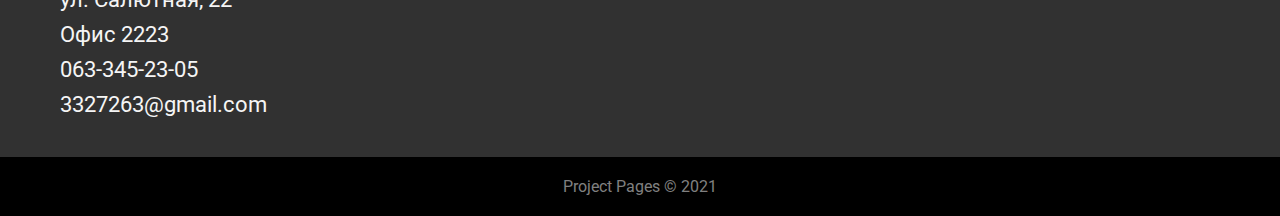
==== commit d8da16ba: "adds tablet styles" ====
--- a/page-1.html
+++ b/page-1.html
@@ -61,95 +61,104 @@
 			<div class="container gallery">
 				<ul class="gallery-list">
 					<li>
-						<div class="gallery-list__item-wrap">
-							<div class="gallery-item__thumb">
-								<img src="./images/cat8.jpg" alt="Some__text">
-							</div>
-							<div class="gallery-item__meta">
-								<h3 class="gallery-meta__title">Item</h3>
-								<p class="gallery-meta__text">item text</p>
-							</div>
-						</div>
-					</li>
-					<li>
-						<div class="gallery-list__item-wrap">
-							<div class="gallery-item__thumb">
-								<img src="./images/cat8.jpg" alt="Some__text">
-							</div>
-							<div class="gallery-item__meta">
-								<h3 class="gallery-meta__title">Item</h3>
-								<p class="gallery-meta__text">item text</p>
-							</div>
-						</div>
-					</li>
-					<li>
-						<div class="gallery-list__item-wrap">
-							<div class="gallery-item__thumb">
-								<img src="./images/cat8.jpg" alt="Some__text">
-							</div>
-							<div class="gallery-item__meta">
-								<h3 class="gallery-meta__title">Item</h3>
-								<p class="gallery-meta__text">item text</p>
-							</div>
-						</div>
-					</li>
-					<li>
-						<div class="gallery-list__item-wrap">
-							<div class="gallery-item__thumb">
-								<img src="./images/cat8.jpg" alt="Some__text">
-							</div>
-							<div class="gallery-item__meta">
-								<h3 class="gallery-meta__title">Item</h3>
-								<p class="gallery-meta__text">item text</p>
-							</div>
-						</div>
-					</li>
-					<li>
-						<div class="gallery-list__item-wrap">
-							<div class="gallery-item__thumb">
-								<img src="./images/cat8.jpg" alt="Some__text">
-							</div>
-							<div class="gallery-item__meta">
-								<h3 class="gallery-meta__title">Item</h3>
-								<p class="gallery-meta__text">item text</p>
-							</div>
-						</div>
-					</li>
-					<li>
-						<div class="gallery-list__item-wrap">
-							<div class="gallery-item__thumb">
-								<img src="./images/cat8.jpg" alt="Some__text">
-							</div>
-							<div class="gallery-item__meta">
-								<h3 class="gallery-meta__title">Item</h3>
-								<p class="gallery-meta__text">item text</p>
-							</div>
-						</div>
-					</li>
-					<li>
-						<div class="gallery-list__item-wrap">
-							<div class="gallery-item__thumb">
-								<img src="./images/cat8.jpg" alt="Some__text">
-							</div>
-							<div class="gallery-item__meta">
-								<h3 class="gallery-meta__title">Item</h3>
-								<p class="gallery-meta__text">item text</p>
-							</div>
-						</div>
-					</li>
-					<li>
-						<div class="gallery-list__item-wrap">
-							<div class="gallery-item__thumb">
-								<img src="./images/cat8.jpg" alt="Some__text">
-							</div>
-							<div class="gallery-item__meta">
-								<h3 class="gallery-meta__title">Item</h3>
-								<p class="gallery-meta__text">item text</p>
-							</div>
-						</div>
-					</li>
-					<li>
-						<div class="gallery-list__item-wrap">
+						<div class="gallery-item__content-wrap
+">
+							<div class="gallery-item__thumb">
+								<img src="./images/cat8.jpg" alt="Some__text">
+							</div>
+							<div class="gallery-item__meta">
+								<h3 class="gallery-meta__title">Item</h3>
+								<p class="gallery-meta__text">item text</p>
+							</div>
+						</div>
+					</li>
+					<li>
+						<div class="gallery-item__content-wrap
+">
+							<div class="gallery-item__thumb">
+								<img src="./images/cat8.jpg" alt="Some__text">
+							</div>
+							<div class="gallery-item__meta">
+								<h3 class="gallery-meta__title">Item</h3>
+								<p class="gallery-meta__text">item text</p>
+							</div>
+						</div>
+					</li>
+					<li>
+						<div class="gallery-item__content-wrap
+">
+							<div class="gallery-item__thumb">
+								<img src="./images/cat8.jpg" alt="Some__text">
+							</div>
+							<div class="gallery-item__meta">
+								<h3 class="gallery-meta__title">Item</h3>
+								<p class="gallery-meta__text">item text</p>
+							</div>
+						</div>
+					</li>
+					<li>
+						<div class="gallery-item__content-wrap
+">
+							<div class="gallery-item__thumb">
+								<img src="./images/cat8.jpg" alt="Some__text">
+							</div>
+							<div class="gallery-item__meta">
+								<h3 class="gallery-meta__title">Item</h3>
+								<p class="gallery-meta__text">item text</p>
+							</div>
+						</div>
+					</li>
+					<li>
+						<div class="gallery-item__content-wrap
+">
+							<div class="gallery-item__thumb">
+								<img src="./images/cat8.jpg" alt="Some__text">
+							</div>
+							<div class="gallery-item__meta">
+								<h3 class="gallery-meta__title">Item</h3>
+								<p class="gallery-meta__text">item text</p>
+							</div>
+						</div>
+					</li>
+					<li>
+						<div class="gallery-item__content-wrap
+">
+							<div class="gallery-item__thumb">
+								<img src="./images/cat8.jpg" alt="Some__text">
+							</div>
+							<div class="gallery-item__meta">
+								<h3 class="gallery-meta__title">Item</h3>
+								<p class="gallery-meta__text">item text</p>
+							</div>
+						</div>
+					</li>
+					<li>
+						<div class="gallery-item__content-wrap
+">
+							<div class="gallery-item__thumb">
+								<img src="./images/cat8.jpg" alt="Some__text">
+							</div>
+							<div class="gallery-item__meta">
+								<h3 class="gallery-meta__title">Item</h3>
+								<p class="gallery-meta__text">item text</p>
+							</div>
+						</div>
+					</li>
+					<li>
+						<div class="gallery-item__content-wrap
+">
+							<div class="gallery-item__thumb">
+								<img src="./images/cat8.jpg" alt="Some__text">
+							</div>
+							<div class="gallery-item__meta">
+								<h3 class="gallery-meta__title">Item</h3>
+								<p class="gallery-meta__text">item text</p>
+							</div>
+						</div>
+					</li>
+					<li>
+						<div class="gallery-item__content-wrap
+">
 							<div class="gallery-item__thumb">
 								<img src="./images/cat8.jpg" alt="Some__text">
 							</div>
@@ -162,13 +171,41 @@
 				</ul>
 			</div>
 		</section>
-		<ul>
-			<li><a href="./page-1.html">page 1</a></li>
-			<li><a href="./page-2.html">page 2</a></li>
-			<li><a href="./page-3.html">page 3</a></li>
-		</ul>
 	</main>
-	<footer></footer>
+	<!-- Make Footer -->
+	<footer class="page-footer">
+		<div class="container footer">
+			<div class="footer-column">
+				<a class="footer-logo__link" href="./index.html">
+					<img class="footer-logo__img" src="./images/logo2.png" alt="logo">
+				</a>
+			</div>
+			<div class="footer-column">
+				<!-- Ul~s -->
+				<ul class="footer-contact__list info">
+					<li><a class="link" href="./page-1.html">page-1</a></li>
+					<li><a class="link" href="./page-2.html">page-2</a></li>
+					<li><a class="link" href="./page-3.html">page-3</a></li>
+				</ul>
+			</div>
+			<div class="footer-column">
+				<address>
+					<ul class="footer-contact__list address">
+						<li>
+							<a class="link" href="">
+								<span>03190, Украина, Киев </span>
+								<span>ул. Салютная, 22 </span>
+								<span>Офис 2223 </span>
+							</a>
+						</li>
+						<li><a class="link" href="tel:+380633452305"><span>063-345-23-05</span></a></li>
+						<li><a class="link" href="mailto:3327263@gmail.com"><span>3327263@gmail.com</span></a></li>
+					</ul>
+				</address>
+			</div>
+		</div>
+		<p class="copyright">Project Pages &#169; 2021</p>
+	</footer>
 </body>
 
 </html>--- a/css/styles.css
+++ b/css/styles.css
@@ -52,7 +52,18 @@
 }
 
 .section.hero {
-  min-height: 100vh;
+  display: -webkit-box;
+  display: -ms-flexbox;
+  display: flex;
+  -webkit-box-pack: center;
+      -ms-flex-pack: center;
+          justify-content: center;
+  -webkit-box-align: center;
+      -ms-flex-align: center;
+          align-items: center;
+  padding-top: 0px;
+  padding-bottom: 0px;
+  height: calc(100vh - 63px);
   background-image: url("../images/cat.jpg");
   background-size: cover;
   background-repeat: no-repeat;
@@ -60,9 +71,44 @@
   background-color: lightcyan;
 }
 
+@media screen and (min-width: 768px) {
+  .section.hero {
+    height: 50vh;
+  }
+}
+
+@media screen and (min-width: 1200px) {
+  .section.hero {
+    height: calc(100vh - 63px);
+  }
+}
+
+.section.gallery {
+  padding-bottom: 60px;
+}
+
 .container {
   padding-left: 20px;
   padding-right: 20px;
+}
+
+@media screen and (min-width: 480px) {
+  .container {
+    margin: 0 auto;
+    width: 480px;
+  }
+}
+
+@media screen and (min-width: 768px) {
+  .container {
+    width: 768px;
+  }
+}
+
+@media screen and (min-width: 1200px) {
+  .container {
+    width: 1200px;
+  }
 }
 
 .container.header {
@@ -89,8 +135,19 @@
 }
 
 .container.hero {
-  padding-top: 20vh;
+  width: 80%;
   text-align: center;
+}
+
+@media screen and (min-width: 1200px) {
+  .container.hero {
+    width: 40%;
+  }
+}
+
+.container.footer {
+  padding-top: 40px;
+  padding-bottom: 40px;
 }
 
 .page-header {
@@ -103,4 +160,111 @@
   width: 100px;
 }
 
-/* Hero */
+/* About */
+.about-content:nth-child(1) {
+  margin-bottom: 20px;
+}
+
+.about-img__thumb:nth-child(1) {
+  margin-bottom: 20px;
+}
+
+.gallery-list .gallery-item__thumb {
+  margin-bottom: 15px;
+}
+
+.gallery-list .gallery-meta__title {
+  margin-bottom: 7px;
+}
+
+@media screen and (max-width: 767px) {
+  .gallery-list li:not(:last-child) {
+    margin-bottom: 20px;
+  }
+}
+
+@media screen and (min-width: 768px) {
+  .gallery-list {
+    display: -webkit-box;
+    display: -ms-flexbox;
+    display: flex;
+    -ms-flex-wrap: wrap;
+        flex-wrap: wrap;
+  }
+  .gallery-list > li {
+    width: 354px;
+  }
+}
+
+@media screen and (min-width: 768px) and (max-width: 1199px) {
+  .gallery-list > li:not(:nth-child(2n)) {
+    margin-right: 20px;
+  }
+  .gallery-list > li:not(:nth-last-child(-n + 2)) {
+    margin-bottom: 20px;
+  }
+}
+
+@media screen and (min-width: 1200px) {
+  .about-content__wrap {
+    display: -webkit-box;
+    display: -ms-flexbox;
+    display: flex;
+  }
+  .about-content__wrap .about-content {
+    width: 50%;
+  }
+  .about-content__wrap .about-content:nth-child(1) {
+    padding-right: 30px;
+  }
+  .about-content__wrap .about-content:nth-child(1) .content-title {
+    color: red;
+  }
+  .about-content__wrap .about-content:nth-child(1) .content-text {
+    color: red;
+  }
+  .gallery-list > li {
+    width: 366px;
+  }
+  .gallery-list > li:not(:nth-child(3n)) {
+    margin-right: 31px;
+  }
+  .gallery-list > li:not(:nth-last-child(-n + 3)) {
+    margin-bottom: 31px;
+  }
+}
+
+.page-footer {
+  background-color: #313131;
+}
+
+.footer-column:not(:last-child) {
+  margin-bottom: 40px;
+}
+
+.footer-logo__link {
+  display: block;
+  width: 180px;
+}
+
+.footer-contact__list li:not(:last-child) {
+  margin-bottom: 10px;
+}
+
+.footer-contact__list li:not(:last-child) span:not(:last-child) {
+  display: block;
+  margin-bottom: 10px;
+}
+
+.footer-contact__list a {
+  font-size: 22px;
+  color: whitesmoke;
+}
+
+.copyright {
+  padding-top: 20px;
+  padding-bottom: 20px;
+  text-align: center;
+  background-color: black;
+  color: grey;
+}
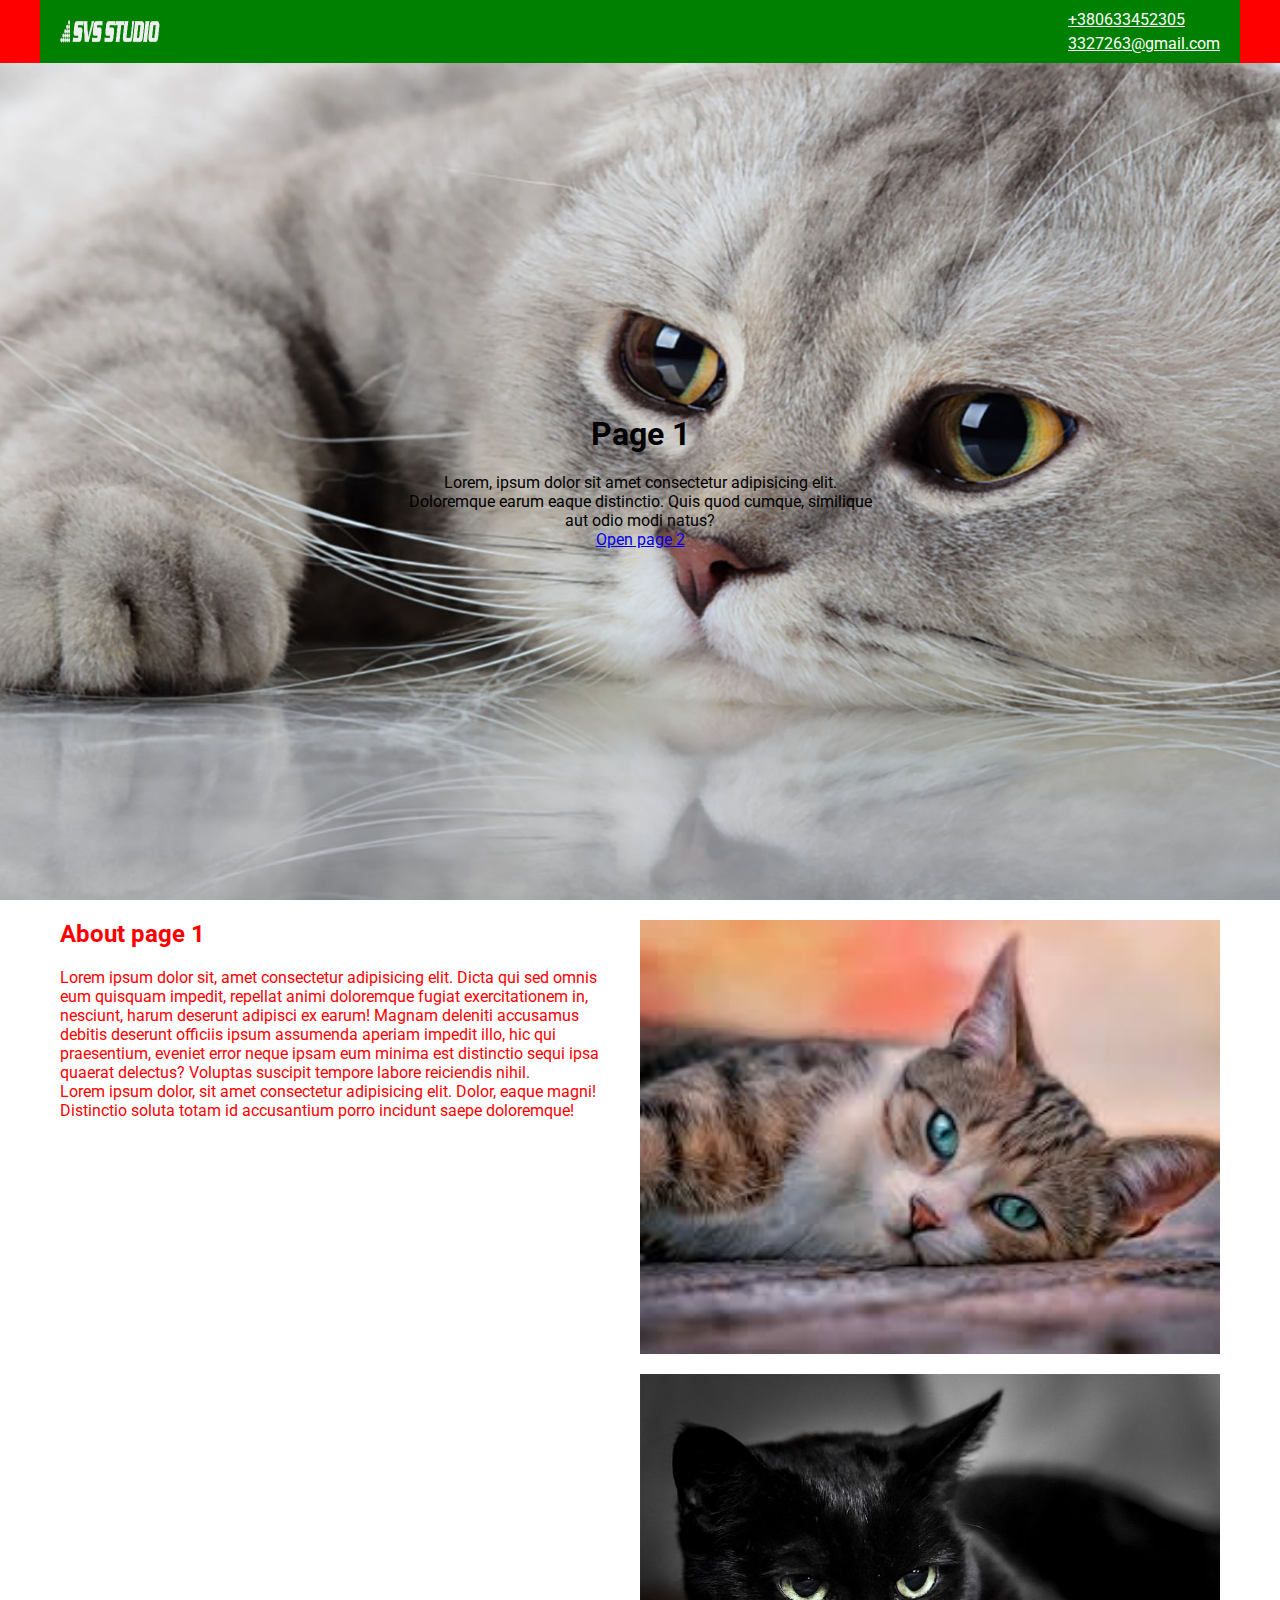
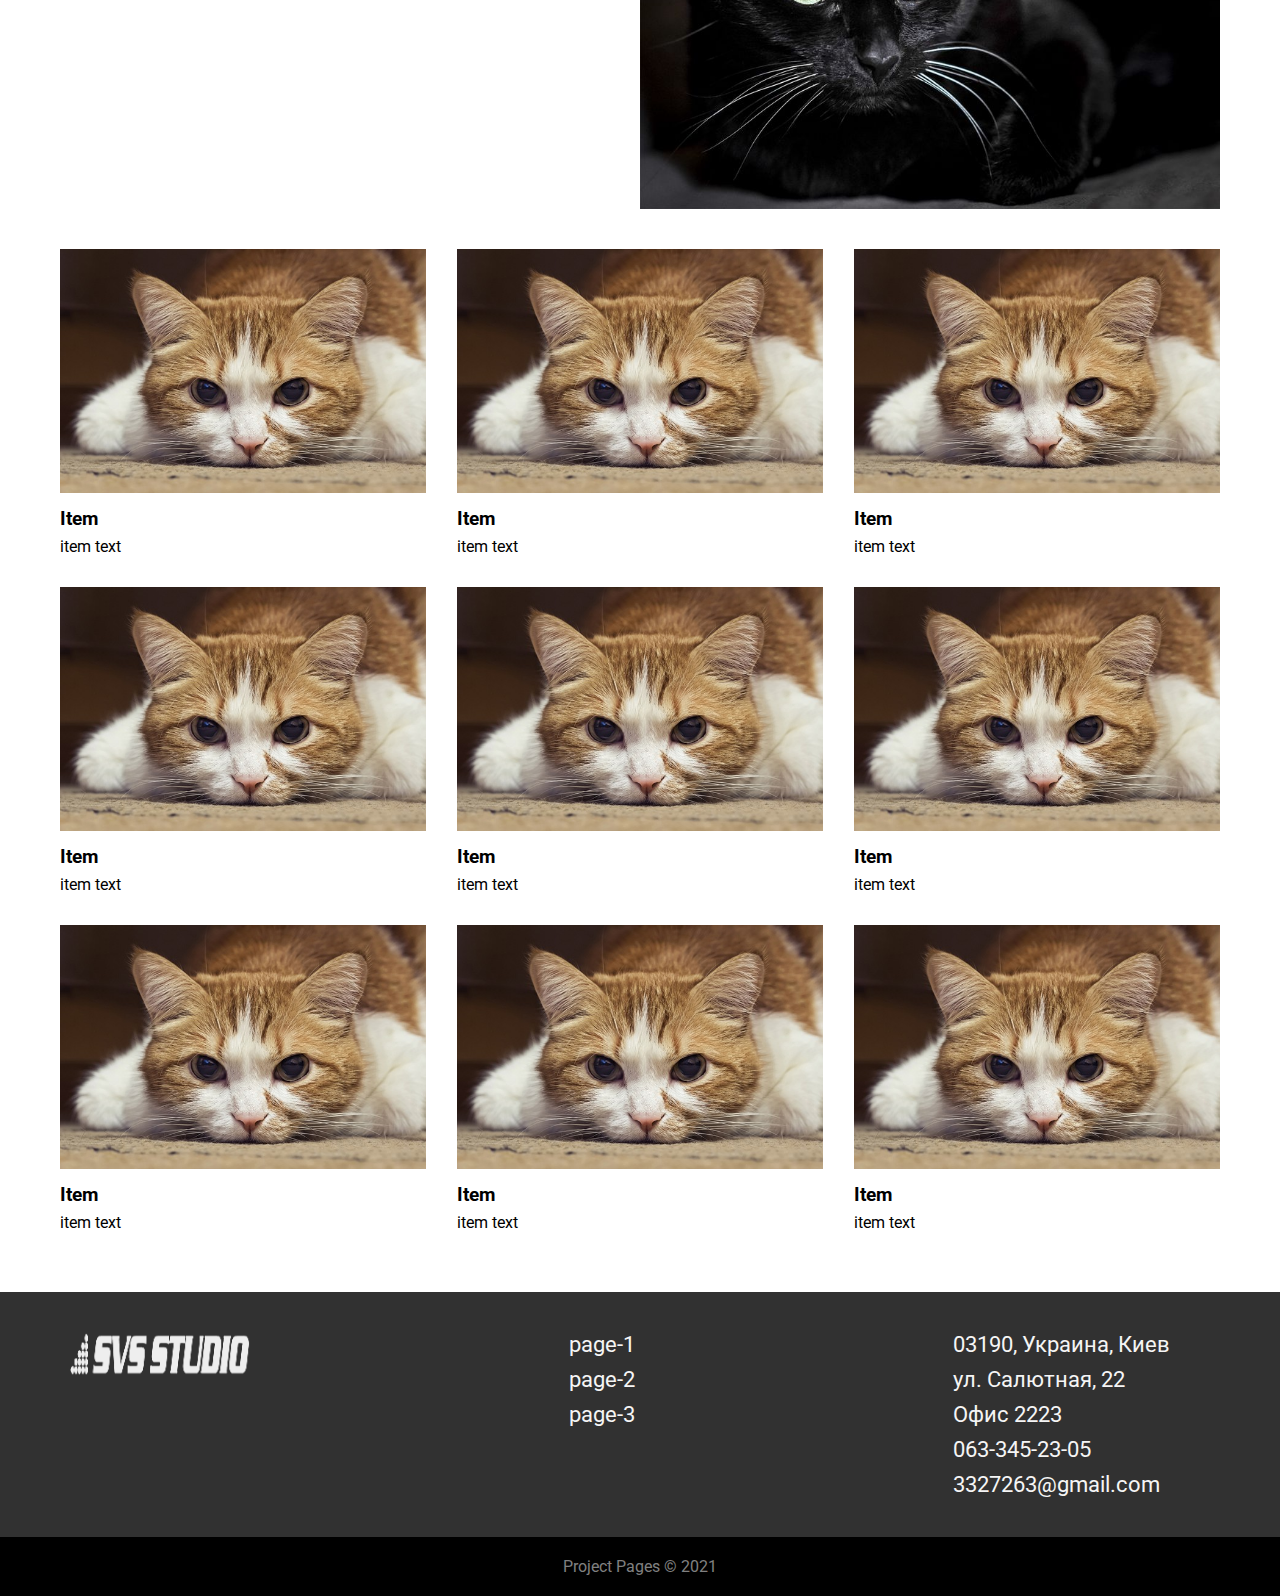
==== commit a5f9cd03: "Correcting Index & Clean code on pages" ====
--- a/page-1.html
+++ b/page-1.html
@@ -23,9 +23,8 @@
 		</div>
 	</header>
 	<main>
-		<!-- Block Hero -->
+		<!-- Block Hero 1-->
 		<section class="section hero">
-			<div class="hero-overlay">
 				<div class="container hero">
 					<div class="hero-content__wrap">
 						<h1 class="content-title">Page 1</h1>
@@ -34,7 +33,6 @@
 						<a class="content-btn" href="./page-2.html">Open page 2</a>
 					</div>
 				</div>
-			</div>
 		</section>
 <!-- about page 1 -->
 		<section class="section">
@@ -61,111 +59,84 @@
 			<div class="container gallery">
 				<ul class="gallery-list">
 					<li>
-						<div class="gallery-item__content-wrap
-">
-							<div class="gallery-item__thumb">
-								<img src="./images/cat8.jpg" alt="Some__text">
-							</div>
-							<div class="gallery-item__meta">
-								<h3 class="gallery-meta__title">Item</h3>
-								<p class="gallery-meta__text">item text</p>
-							</div>
+						<div class="gallery-item__thumb">
+							<img src="./images/cat8.jpg" alt="Some__text">
+						</div>
+						<div class="gallery-item__meta">
+							<h3 class="gallery-meta__title">Item</h3>
+							<p class="gallery-meta__text">item text</p>
 						</div>
 					</li>
 					<li>
-						<div class="gallery-item__content-wrap
-">
-							<div class="gallery-item__thumb">
-								<img src="./images/cat8.jpg" alt="Some__text">
-							</div>
-							<div class="gallery-item__meta">
-								<h3 class="gallery-meta__title">Item</h3>
-								<p class="gallery-meta__text">item text</p>
-							</div>
+						<div class="gallery-item__thumb">
+							<img src="./images/cat8.jpg" alt="Some__text">
+						</div>
+						<div class="gallery-item__meta">
+							<h3 class="gallery-meta__title">Item</h3>
+							<p class="gallery-meta__text">item text</p>
 						</div>
 					</li>
 					<li>
-						<div class="gallery-item__content-wrap
-">
-							<div class="gallery-item__thumb">
-								<img src="./images/cat8.jpg" alt="Some__text">
-							</div>
-							<div class="gallery-item__meta">
-								<h3 class="gallery-meta__title">Item</h3>
-								<p class="gallery-meta__text">item text</p>
-							</div>
+						<div class="gallery-item__thumb">
+							<img src="./images/cat8.jpg" alt="Some__text">
+						</div>
+						<div class="gallery-item__meta">
+							<h3 class="gallery-meta__title">Item</h3>
+							<p class="gallery-meta__text">item text</p>
 						</div>
 					</li>
 					<li>
-						<div class="gallery-item__content-wrap
-">
-							<div class="gallery-item__thumb">
-								<img src="./images/cat8.jpg" alt="Some__text">
-							</div>
-							<div class="gallery-item__meta">
-								<h3 class="gallery-meta__title">Item</h3>
-								<p class="gallery-meta__text">item text</p>
-							</div>
+						<div class="gallery-item__thumb">
+							<img src="./images/cat8.jpg" alt="Some__text">
+						</div>
+						<div class="gallery-item__meta">
+							<h3 class="gallery-meta__title">Item</h3>
+							<p class="gallery-meta__text">item text</p>
 						</div>
 					</li>
 					<li>
-						<div class="gallery-item__content-wrap
-">
-							<div class="gallery-item__thumb">
-								<img src="./images/cat8.jpg" alt="Some__text">
-							</div>
-							<div class="gallery-item__meta">
-								<h3 class="gallery-meta__title">Item</h3>
-								<p class="gallery-meta__text">item text</p>
-							</div>
+						<div class="gallery-item__thumb">
+							<img src="./images/cat8.jpg" alt="Some__text">
+						</div>
+						<div class="gallery-item__meta">
+							<h3 class="gallery-meta__title">Item</h3>
+							<p class="gallery-meta__text">item text</p>
 						</div>
 					</li>
 					<li>
-						<div class="gallery-item__content-wrap
-">
-							<div class="gallery-item__thumb">
-								<img src="./images/cat8.jpg" alt="Some__text">
-							</div>
-							<div class="gallery-item__meta">
-								<h3 class="gallery-meta__title">Item</h3>
-								<p class="gallery-meta__text">item text</p>
-							</div>
+						<div class="gallery-item__thumb">
+							<img src="./images/cat8.jpg" alt="Some__text">
+						</div>
+						<div class="gallery-item__meta">
+							<h3 class="gallery-meta__title">Item</h3>
+							<p class="gallery-meta__text">item text</p>
 						</div>
 					</li>
 					<li>
-						<div class="gallery-item__content-wrap
-">
-							<div class="gallery-item__thumb">
-								<img src="./images/cat8.jpg" alt="Some__text">
-							</div>
-							<div class="gallery-item__meta">
-								<h3 class="gallery-meta__title">Item</h3>
-								<p class="gallery-meta__text">item text</p>
-							</div>
+						<div class="gallery-item__thumb">
+							<img src="./images/cat8.jpg" alt="Some__text">
+						</div>
+						<div class="gallery-item__meta">
+							<h3 class="gallery-meta__title">Item</h3>
+							<p class="gallery-meta__text">item text</p>
 						</div>
 					</li>
 					<li>
-						<div class="gallery-item__content-wrap
-">
-							<div class="gallery-item__thumb">
-								<img src="./images/cat8.jpg" alt="Some__text">
-							</div>
-							<div class="gallery-item__meta">
-								<h3 class="gallery-meta__title">Item</h3>
-								<p class="gallery-meta__text">item text</p>
-							</div>
+						<div class="gallery-item__thumb">
+							<img src="./images/cat8.jpg" alt="Some__text">
+						</div>
+						<div class="gallery-item__meta">
+							<h3 class="gallery-meta__title">Item</h3>
+							<p class="gallery-meta__text">item text</p>
 						</div>
 					</li>
 					<li>
-						<div class="gallery-item__content-wrap
-">
-							<div class="gallery-item__thumb">
-								<img src="./images/cat8.jpg" alt="Some__text">
-							</div>
-							<div class="gallery-item__meta">
-								<h3 class="gallery-meta__title">Item</h3>
-								<p class="gallery-meta__text">item text</p>
-							</div>
+						<div class="gallery-item__thumb">
+							<img src="./images/cat8.jpg" alt="Some__text">
+						</div>
+						<div class="gallery-item__meta">
+							<h3 class="gallery-meta__title">Item</h3>
+							<p class="gallery-meta__text">item text</p>
 						</div>
 					</li>
 				</ul>
--- a/css/styles.css
+++ b/css/styles.css
@@ -49,6 +49,10 @@
   padding-top: 20px;
   padding-bottom: 20px;
   width: 100%;
+}
+
+.section.mainpage {
+  height: 100vh;
 }
 
 .section.hero {
@@ -134,6 +138,11 @@
   color: white;
 }
 
+.container.mainpage {
+  text-align: center;
+  padding-top: 30vh;
+}
+
 .container.hero {
   width: 80%;
   text-align: center;
@@ -148,6 +157,19 @@
 .container.footer {
   padding-top: 40px;
   padding-bottom: 40px;
+}
+
+@media screen and (min-width: 768px) {
+  .container.footer {
+    display: -webkit-box;
+    display: -ms-flexbox;
+    display: flex;
+    -webkit-box-pack: justify;
+        -ms-flex-pack: justify;
+            justify-content: space-between;
+    padding-left: 30px;
+    padding-right: 70px;
+  }
 }
 
 .page-header {
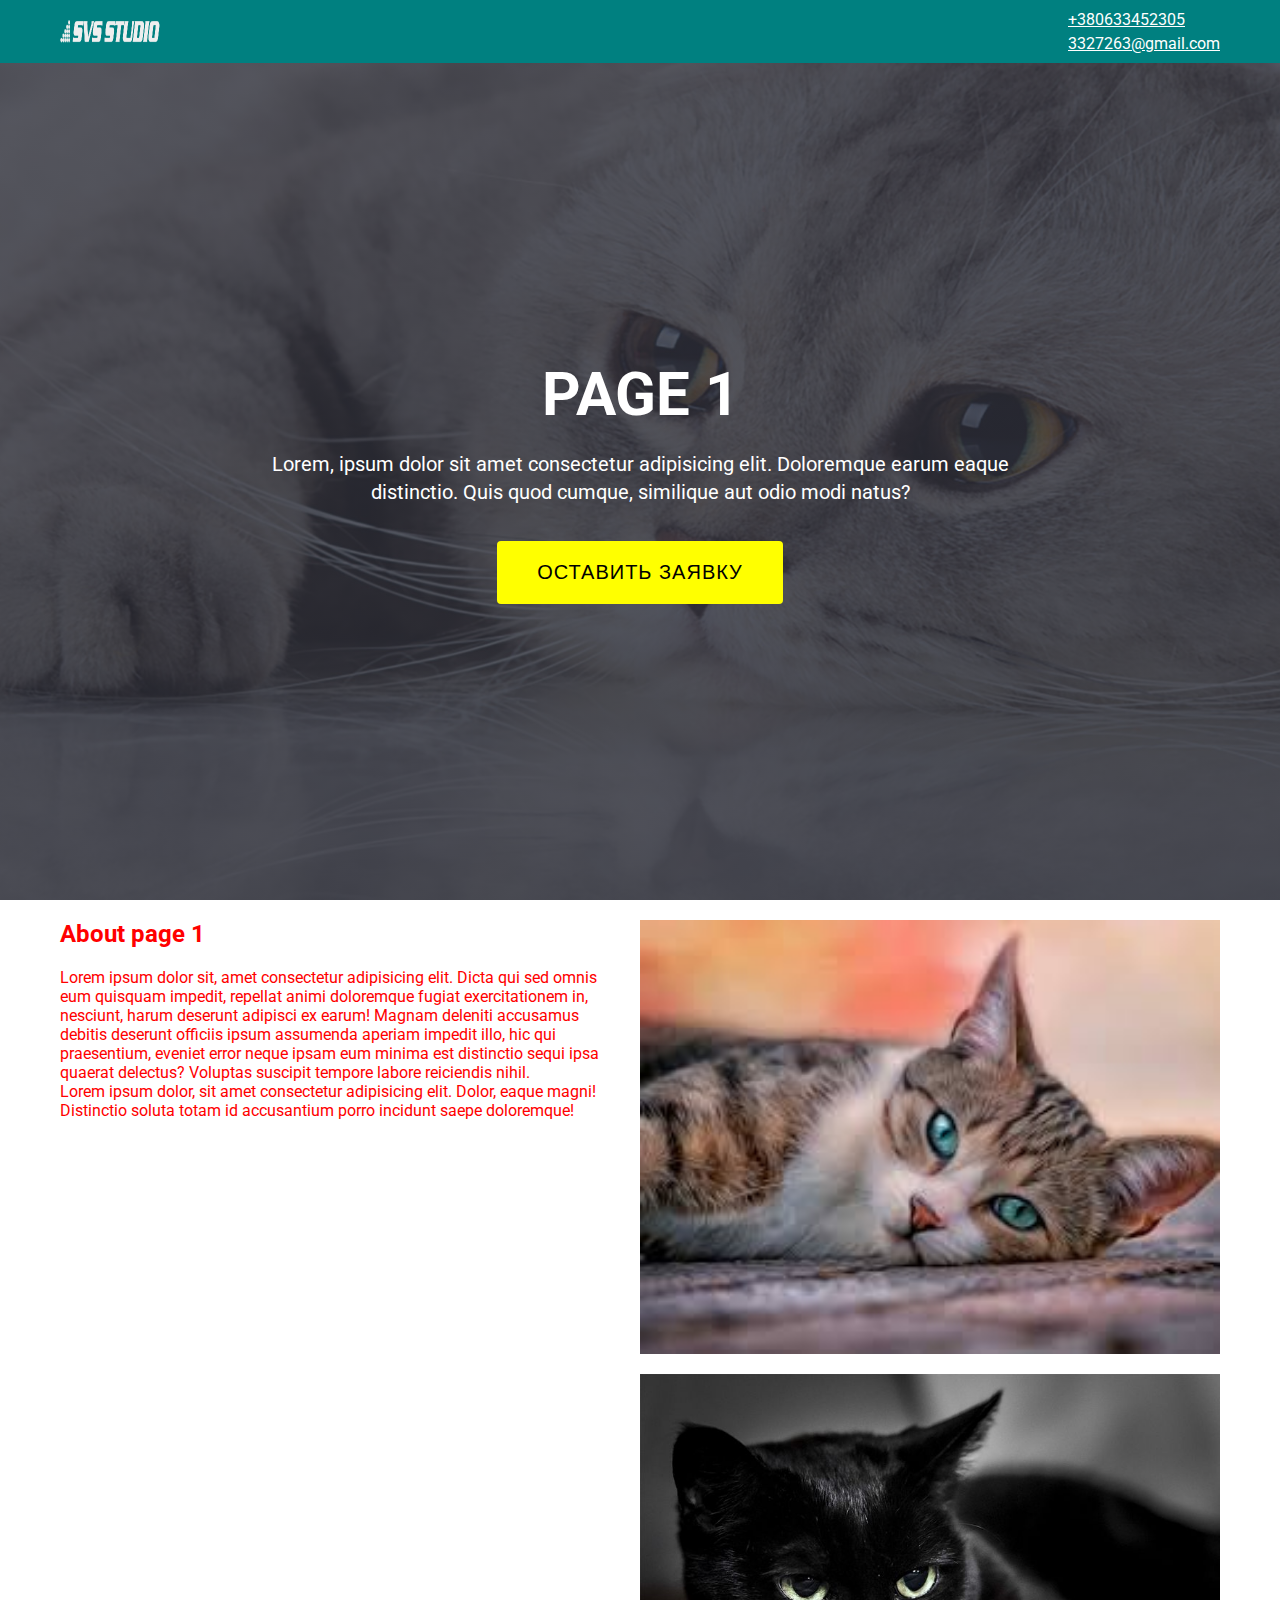
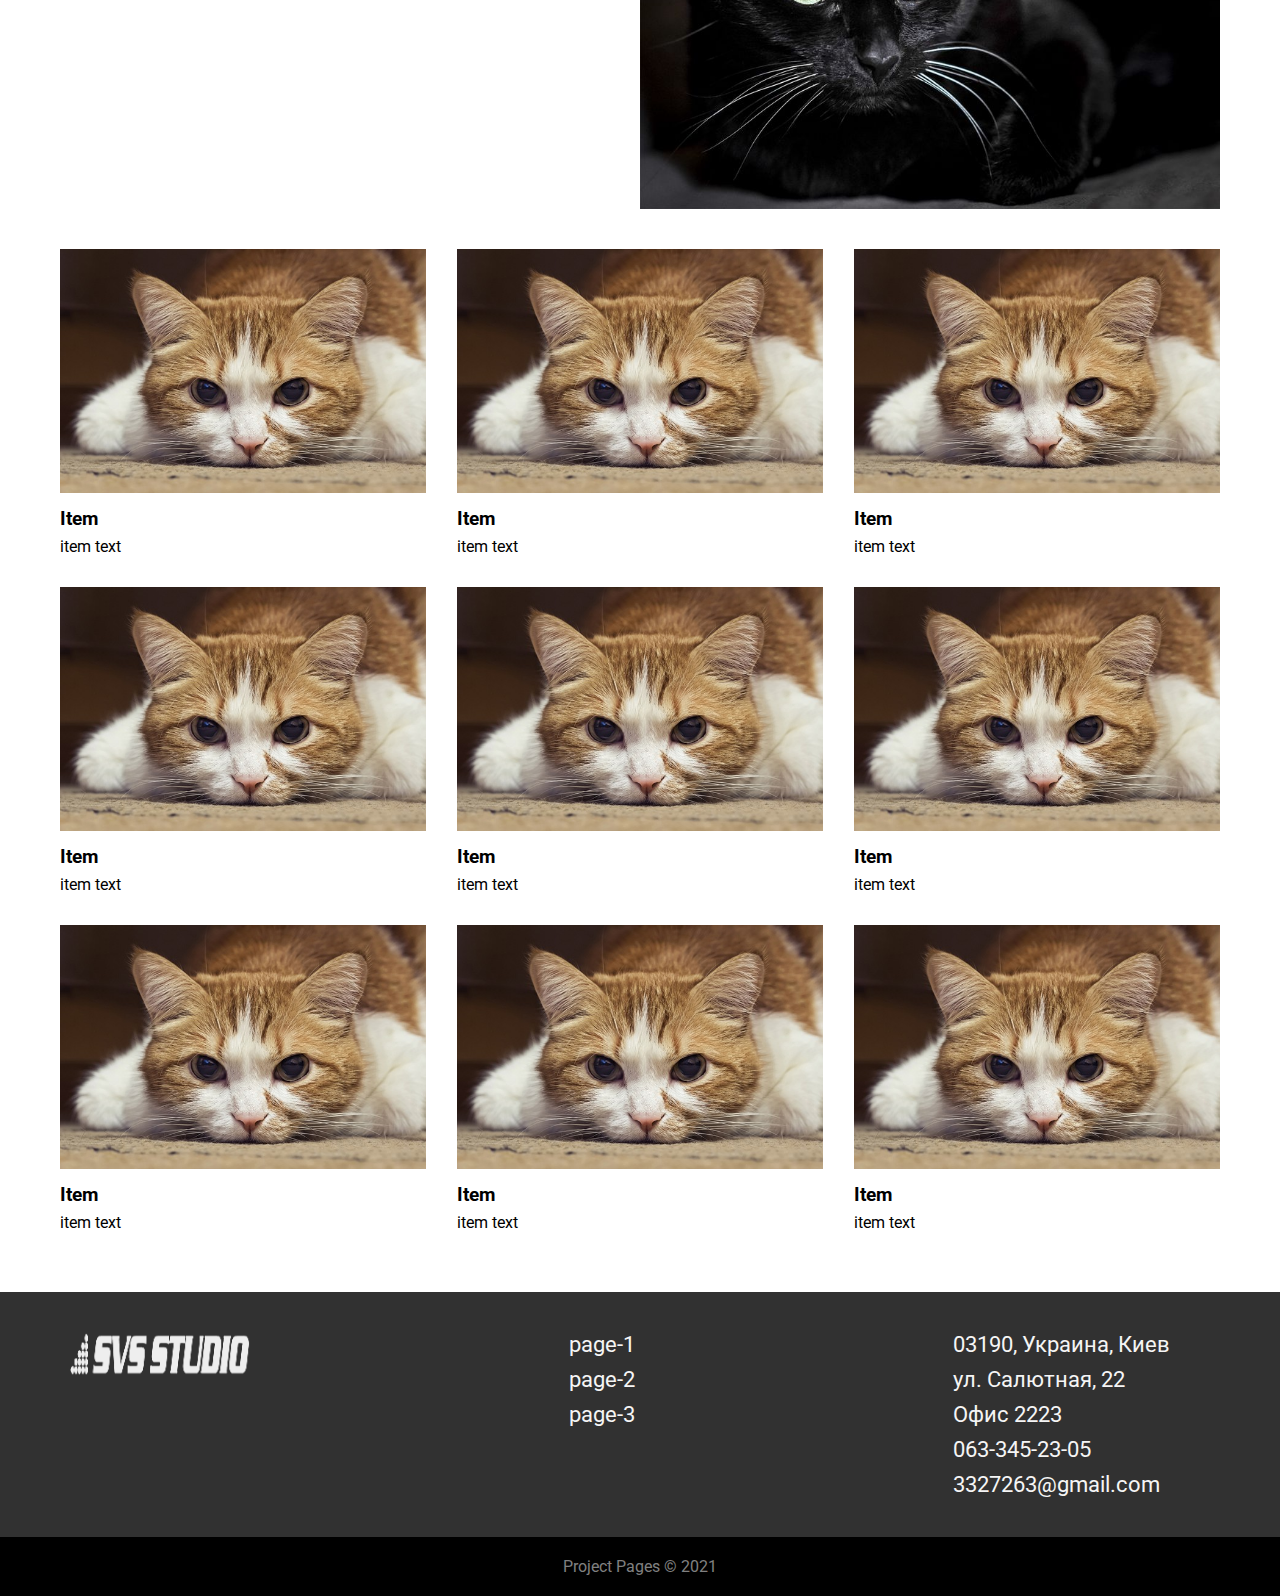
==== commit 6d32b24b: "Update page-1.html" ====
--- a/page-1.html
+++ b/page-1.html
@@ -27,10 +27,12 @@
 		<section class="section hero">
 				<div class="container hero">
 					<div class="hero-content__wrap">
-						<h1 class="content-title">Page 1</h1>
-						<p class="content-text">Lorem, ipsum dolor sit amet consectetur adipisicing elit.
+						<h1 class="hero-content__title">Page 1</h1>
+						<p class="hero-content__text">Lorem, ipsum dolor sit amet consectetur adipisicing elit.
 							Doloremque earum eaque distinctio. Quis quod cumque, similique aut odio modi natus?</p>
-						<a class="content-btn" href="./page-2.html">Open page 2</a>
+						<button class="hero-content__button">
+							<p>Оставить заявку</p>
+						</button>
 					</div>
 				</div>
 		</section>
--- a/css/styles.css
+++ b/css/styles.css
@@ -56,19 +56,11 @@
 }
 
 .section.hero {
-  display: -webkit-box;
-  display: -ms-flexbox;
-  display: flex;
-  -webkit-box-pack: center;
-      -ms-flex-pack: center;
-          justify-content: center;
-  -webkit-box-align: center;
-      -ms-flex-align: center;
-          align-items: center;
   padding-top: 0px;
   padding-bottom: 0px;
   height: calc(100vh - 63px);
-  background-image: url("../images/cat.jpg");
+  background-image: -webkit-gradient(linear, left top, right top, from(rgba(47, 48, 58, 0.8)), to(rgba(47, 48, 58, 0.8))), url("../images/cat.jpg");
+  background-image: linear-gradient(to right, rgba(47, 48, 58, 0.8), rgba(47, 48, 58, 0.8)), url("../images/cat.jpg");
   background-size: cover;
   background-repeat: no-repeat;
   background-position: center;
@@ -127,7 +119,6 @@
           align-items: center;
   padding-top: 10px;
   padding-bottom: 10px;
-  background-color: green;
 }
 
 .container.header .header-contact__list li:nth-child(1) {
@@ -144,13 +135,22 @@
 }
 
 .container.hero {
-  width: 80%;
+  display: -webkit-box;
+  display: -ms-flexbox;
+  display: flex;
+  -webkit-box-pack: center;
+      -ms-flex-pack: center;
+          justify-content: center;
+  -webkit-box-align: center;
+      -ms-flex-align: center;
+          align-items: center;
+  height: 100%;
   text-align: center;
 }
 
 @media screen and (min-width: 1200px) {
   .container.hero {
-    width: 40%;
+    width: 100%;
   }
 }
 
@@ -174,12 +174,87 @@
 
 .page-header {
   width: 100%;
-  background-color: red;
+  background-color: teal;
 }
 
 .header-logo__link {
   display: block;
   width: 100px;
+}
+
+.hero-content__wrap {
+  margin: 0 auto;
+  color: white;
+}
+
+@media screen and (min-width: 768px) {
+  .hero-content__wrap {
+    width: 550px;
+  }
+}
+
+@media screen and (min-width: 1200px) {
+  .hero-content__wrap {
+    width: 750px;
+  }
+}
+
+.hero-content__wrap .hero-content__title {
+  font-size: 42px;
+  text-transform: uppercase;
+}
+
+@media screen and (min-width: 414px) {
+  .hero-content__wrap .hero-content__title {
+    font-size: 48px;
+  }
+}
+
+@media screen and (min-width: 1200px) {
+  .hero-content__wrap .hero-content__title {
+    font-size: 60px;
+  }
+}
+
+.hero-content__wrap .hero-content__text {
+  margin-bottom: 25px;
+  font-size: 16px;
+  line-height: 1.4;
+}
+
+@media screen and (min-width: 414px) {
+  .hero-content__wrap .hero-content__text {
+    font-size: 20px;
+  }
+}
+
+@media screen and (min-width: 768px) {
+  .hero-content__wrap .hero-content__text {
+    margin-bottom: 35px;
+  }
+}
+
+.hero-content__wrap .hero-content__button {
+  padding: 15px 30px;
+  font-weight: 500;
+  text-transform: uppercase;
+  letter-spacing: 1px;
+  border: none;
+  border-radius: 4px;
+  background-color: yellow;
+  outline: none;
+  cursor: pointer;
+}
+
+.hero-content__wrap .hero-content__button:hover {
+  background-color: tomato;
+}
+
+@media screen and (min-width: 414px) {
+  .hero-content__wrap .hero-content__button {
+    padding: 20px 40px;
+    font-size: 20px;
+  }
 }
 
 /* About */
